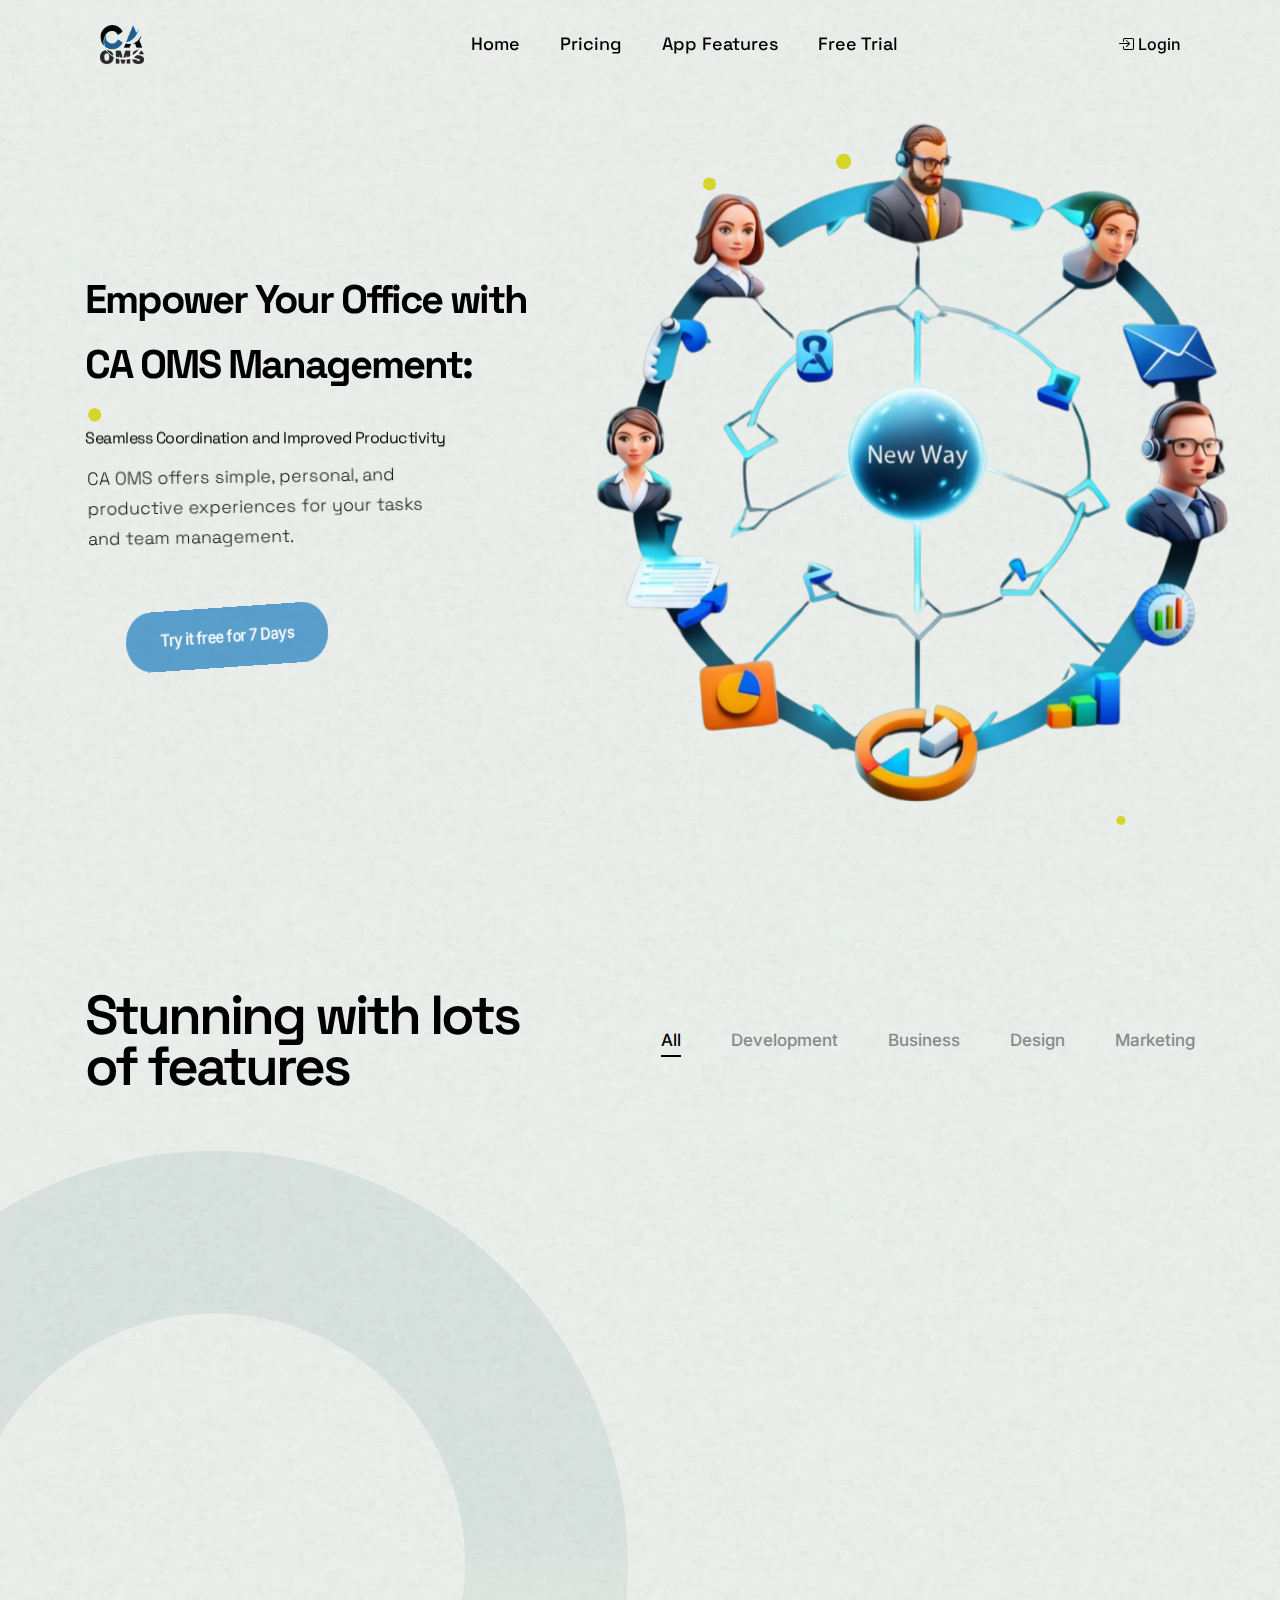
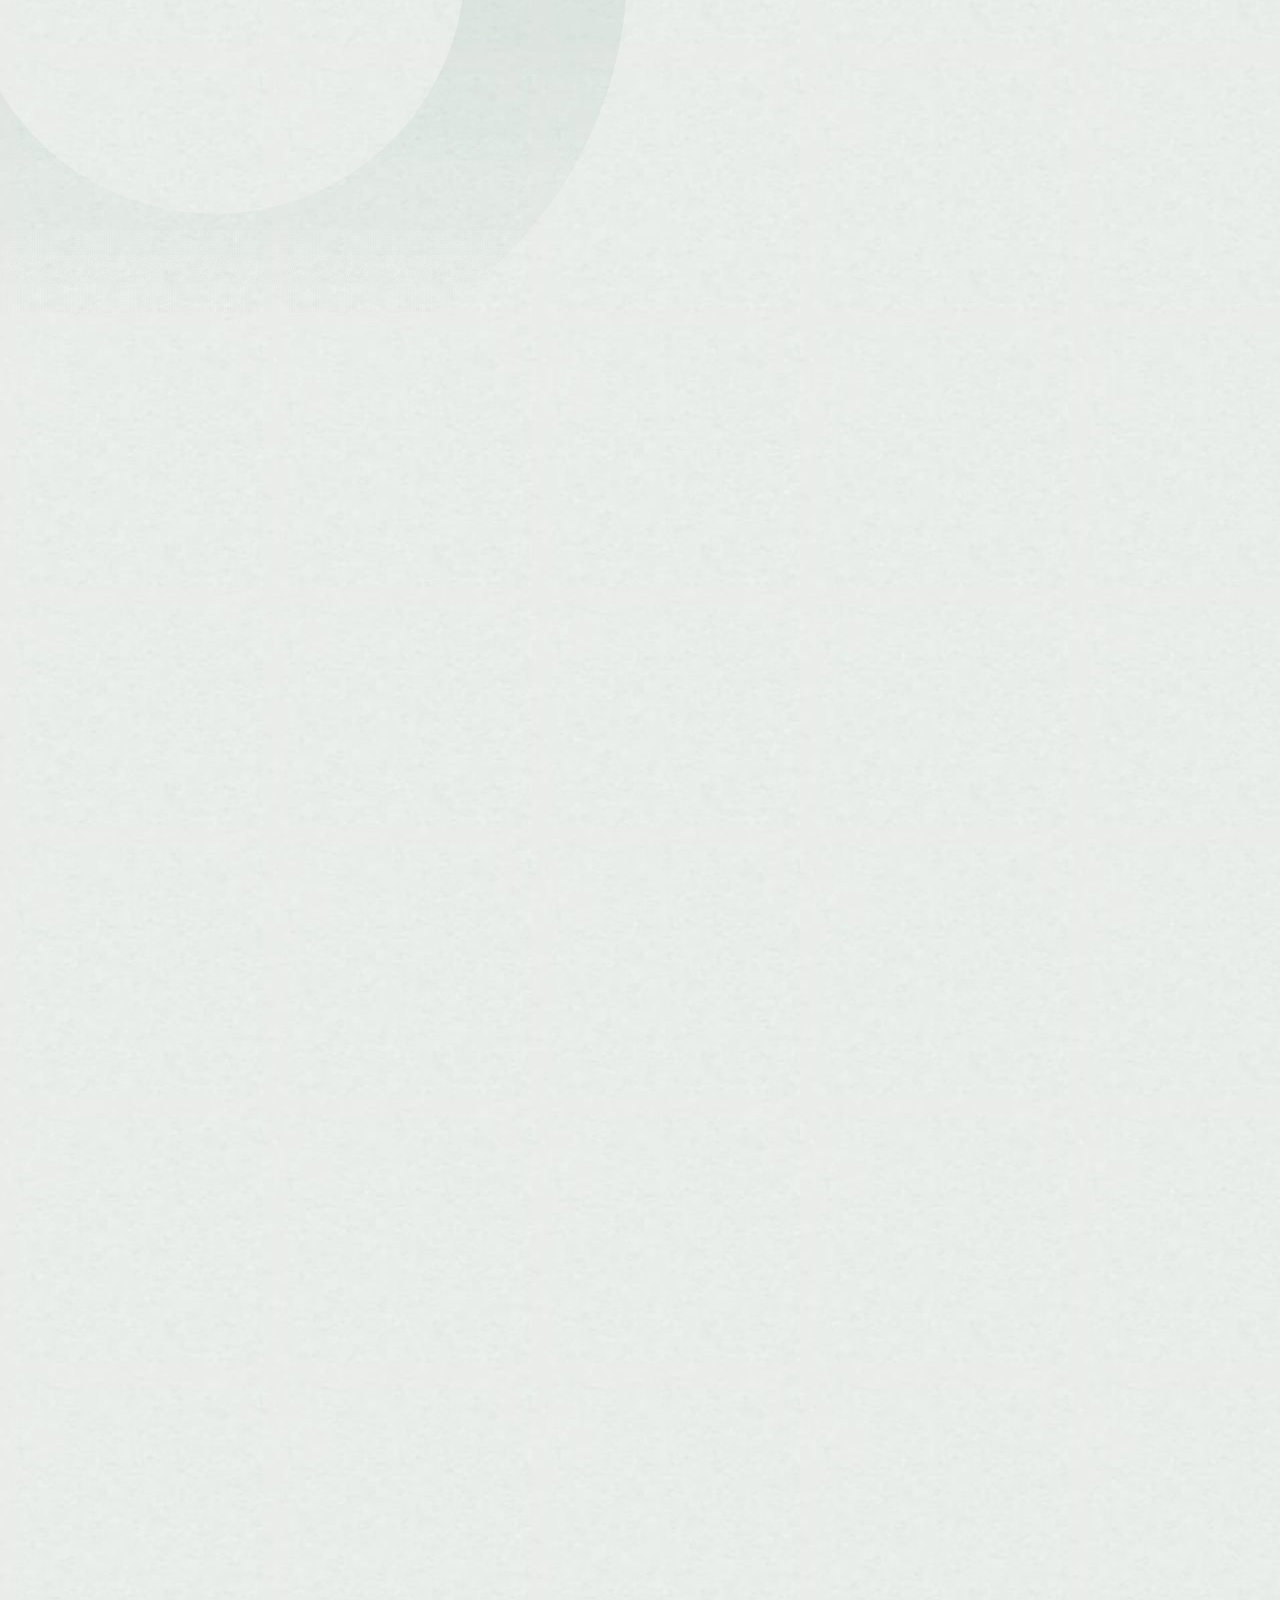
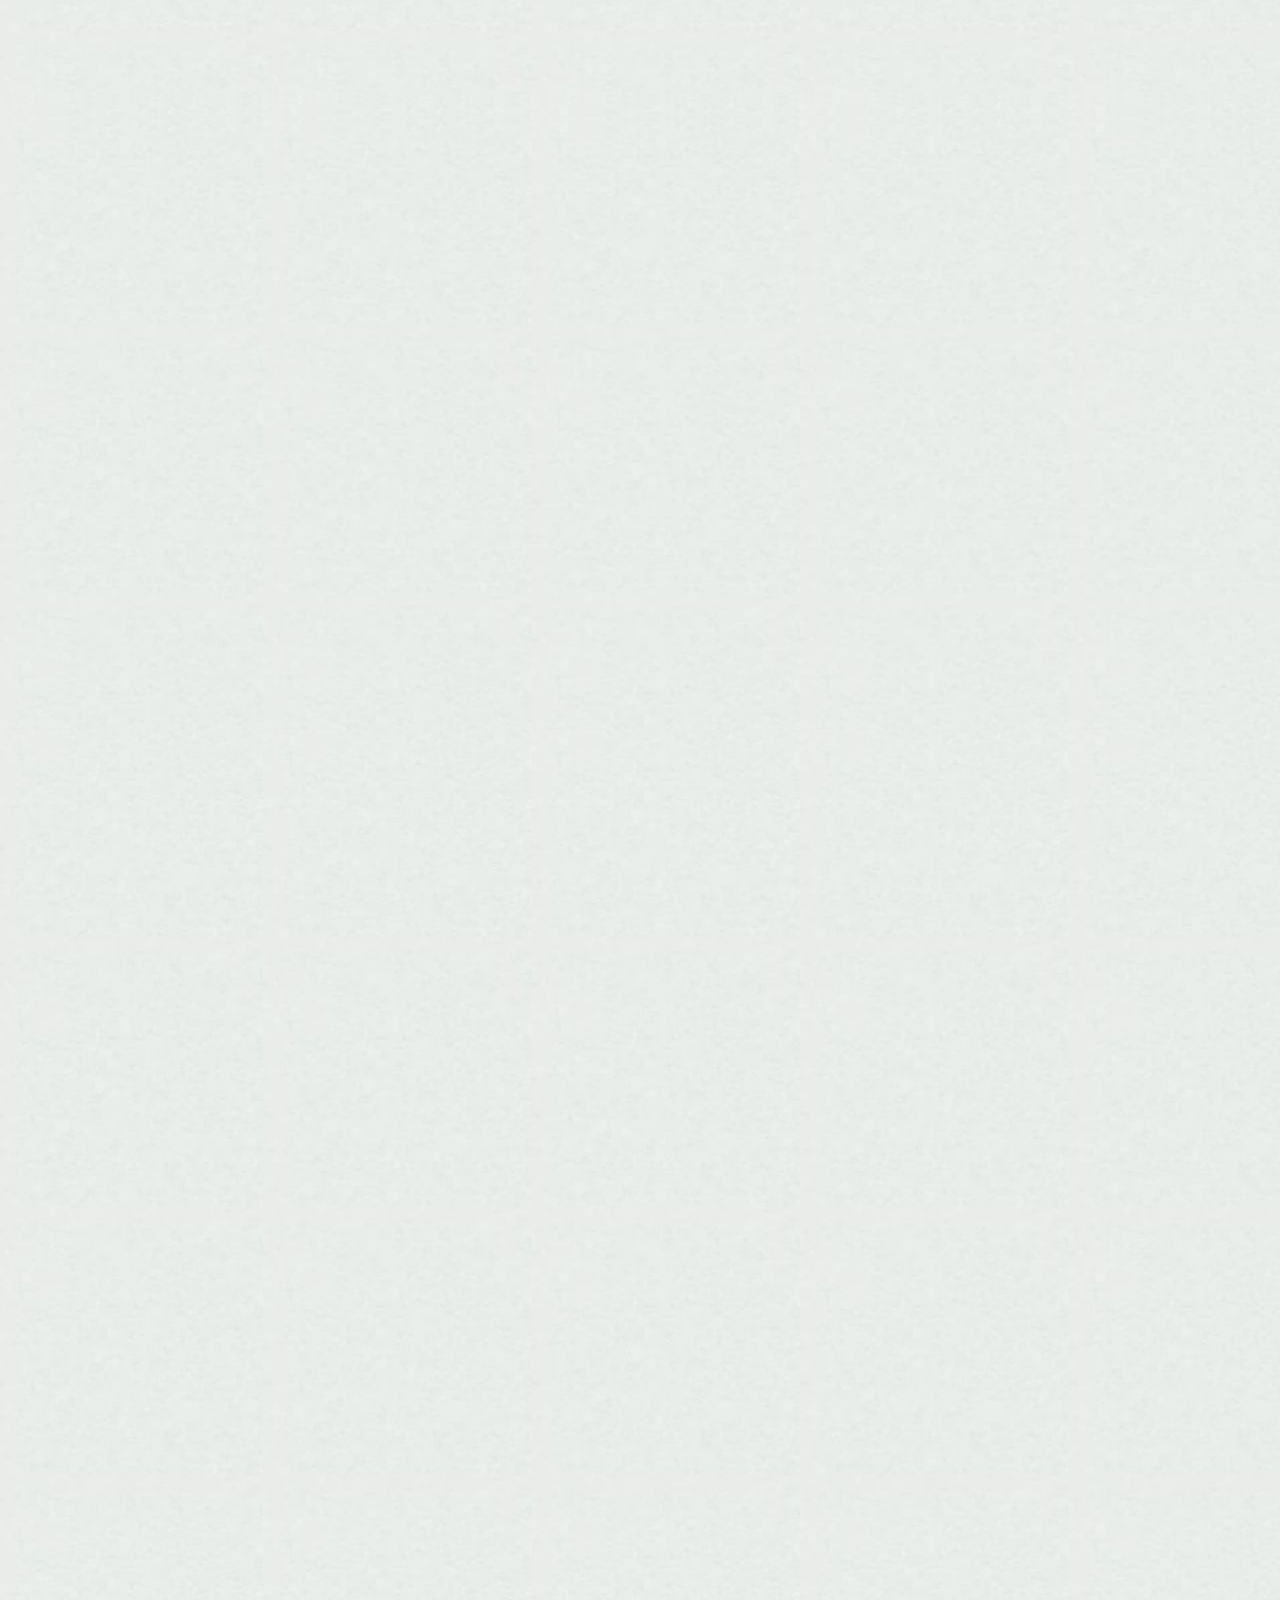
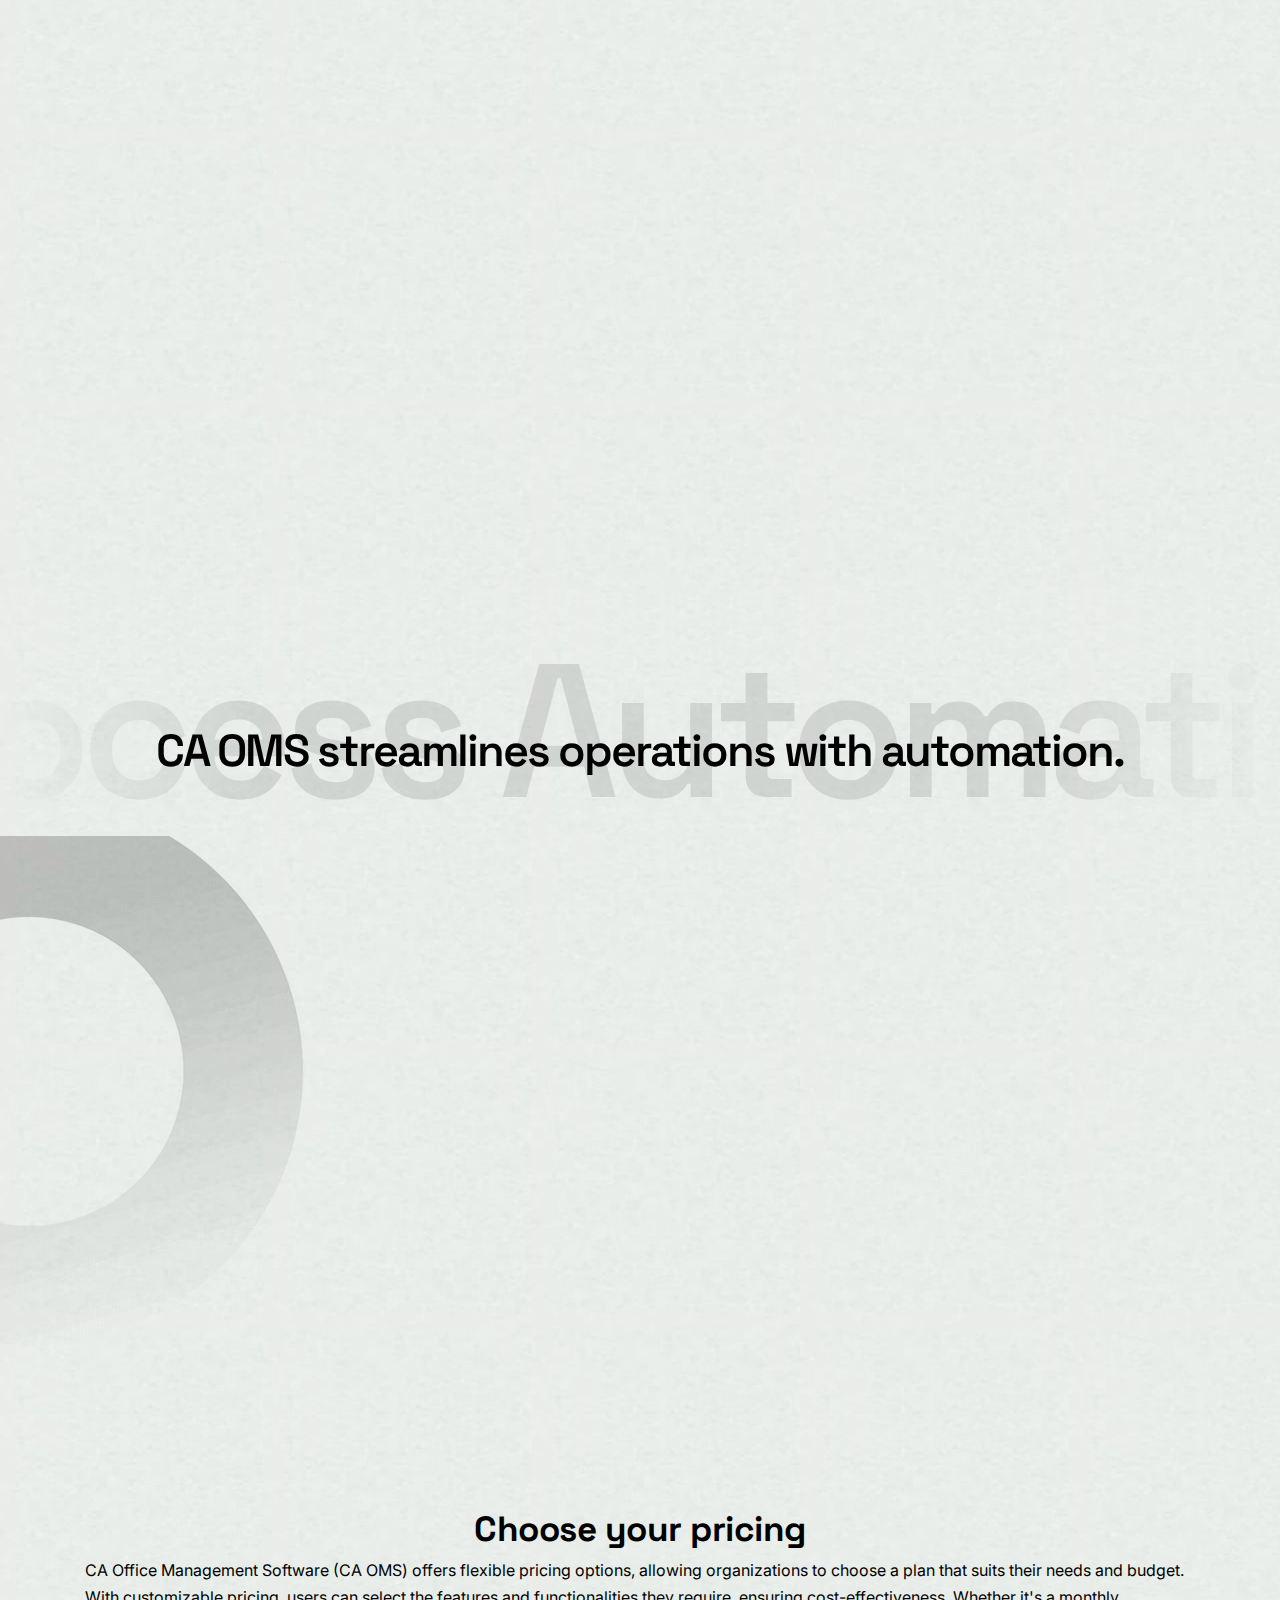
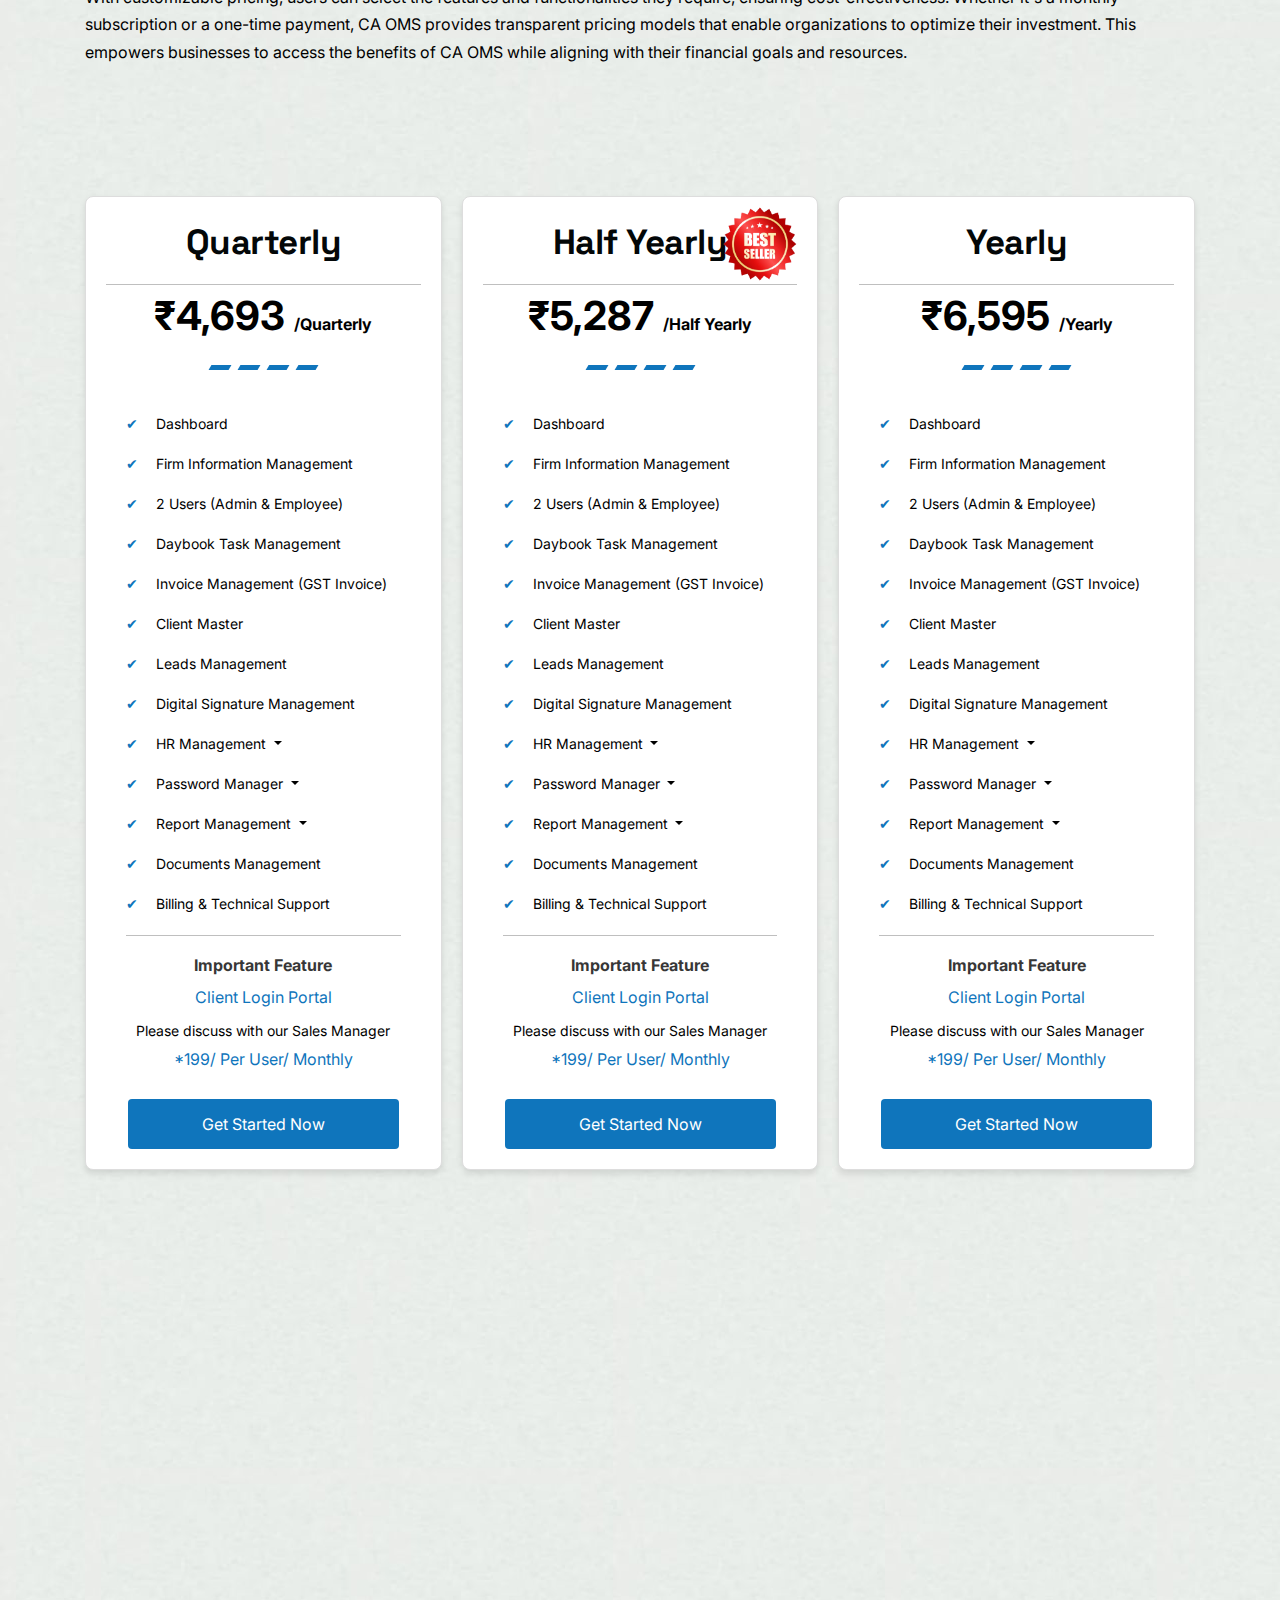
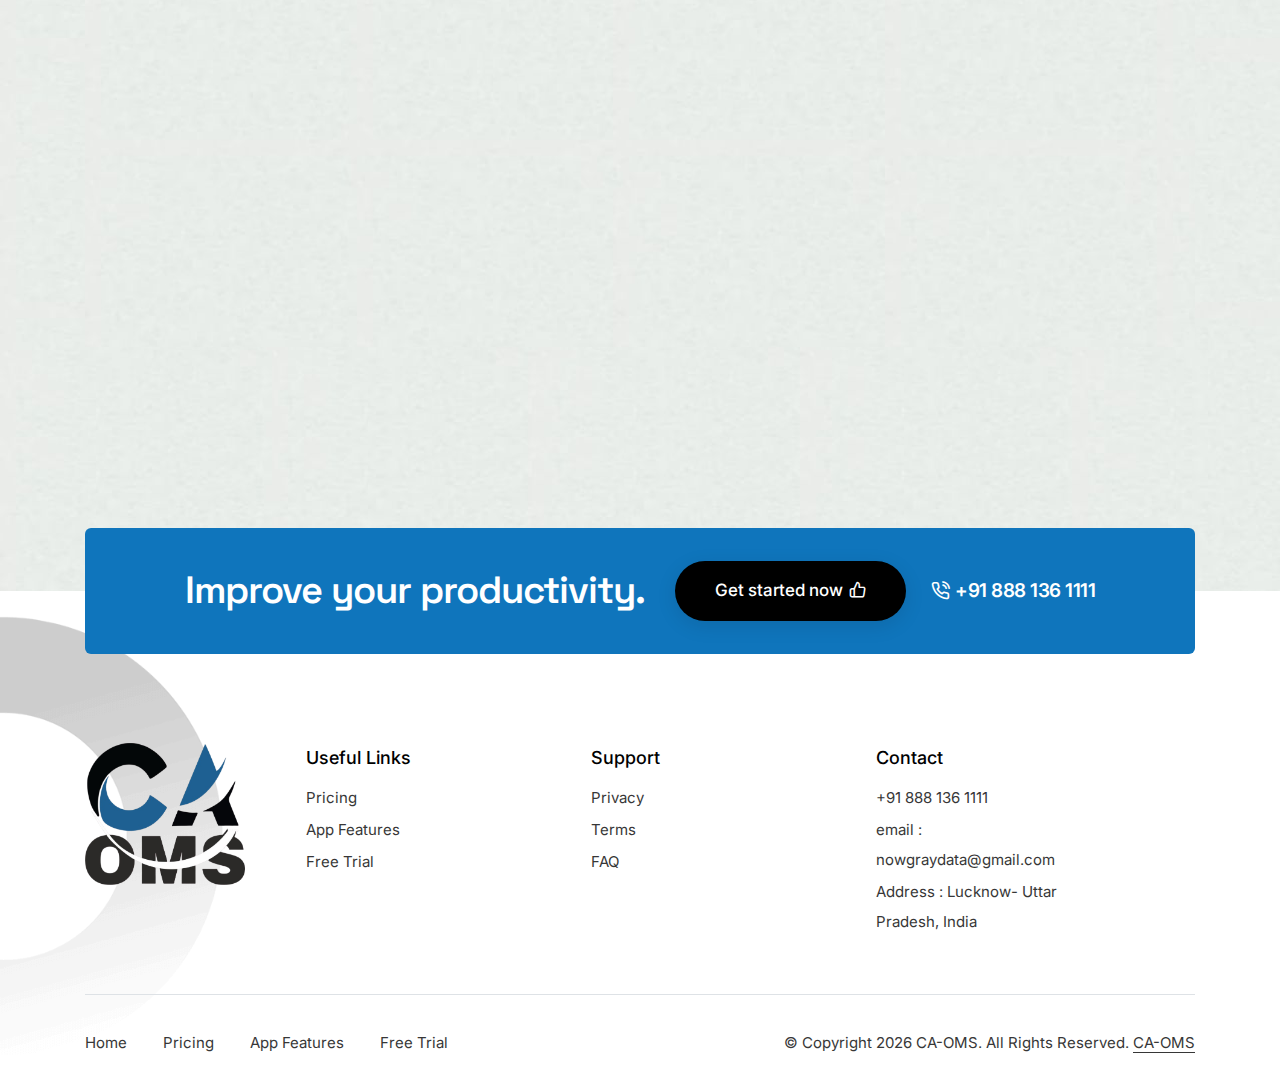
==== index.html @ 84652c4a "first commit" ====
<!DOCTYPE html>
<html class="no-js" lang="en">
  <head >
    <title>CA-oms landing page</title>
    <meta charset="utf-8" />
    <meta http-equiv="X-UA-Compatible" content="IE=edge" />
    <meta name="author" content="ThemeZaa" />
    <meta name="viewport" content="width=device-width,initial-scale=1.0" />
   
    <!-- favicon icon -->
    <link rel="shortcut icon" href="./favicons/CA-Logo.png" />
    <!-- google fonts preconnect -->
    <link rel="preconnect" href="https://fonts.googleapis.com" crossorigin />
    <link rel="preconnect" href="https://fonts.gstatic.com" crossorigin />
    <!-- style sheets and font icons -->
    <link rel="stylesheet" href="css/css-vendors.min.css" />
    <link rel="stylesheet" href="css/css-icon.min.css" />
    <link rel="stylesheet" href="css/css-style.min.css" />
    <link rel="stylesheet" href="css/css-responsive.min.css" />
    <link rel="stylesheet" href="css/elearning-elearning.css" />
    <style>
.body {
  font-family: var(--alt-font);
}


  /* Optional: Add a hover effect for images */

  .image-hoverable {
    transition: transform 0.3s ease-in-out;
  }
 #extraContent {
      display: none; /* Hide additional content by default */
    }
    #readMoreButton {
      color: blue;
      cursor: pointer;
      text-decoration: underline;
      border: none;
      background: none;
      font-size: 1rem;
    }
 
        .columns {
            display: flex;
            gap: 20px;
            justify-content: center;
            align-items: flex-start;
        }
        .pricing-card {
            width: 33%;
            background: #fff;
            border: 1px solid #ddd;
            border-radius: 8px;
            padding: 20px;
            box-shadow: 0 4px 6px rgba(0, 0, 0, 0.1);
            text-align: center;
        }
        .pricing-card h2 {
            color: #030708;
            margin-bottom: 10px;
        }
        .pricing-card .price {
            font-size: 2.5rem;
            font-weight: bold;
            color: #000000;
            margin: 0px 0;
        }
        .pricing-card .price span {
            font-size: 1rem;
            color: #000000;
        }
        .pricing-card .stripes {
            display: inline-block;
            margin: 10px 0;
        }
        .pricing-card .stripe {
            display: inline-block;
            width: 20px;
            height: 5px;
            background-color: #0f75bc;
            margin: 0 2px;
            transform: skewX(-30deg);
        }
        .pricing-card ul {
            list-style: none;
            padding: 0;
            text-align: left;
            margin: 20px 20px;
        }
        .pricing-card ul li {
            display: flex;
            align-items: center;
            margin-bottom: 10px;
                font-size: 14px;

        }
        .pricing-card ul li .check {
            color: #0f75bc;
            margin-right: 18px;
        }
       
        .pricing-card button {
            display: inline-block;
            padding: 10px 74px;
            background-color: #0f75bc;
            color: #fff;
            border: none;
            border-radius: 4px;
            font-size: 1rem;
            cursor: pointer;
        }
       .dropdown:hover .dropdown-menu {
  display: block; /* Shows the dropdown menu on hover */
}

.dropdown-menu {
  min-width: 200px; /* Optional: adjust width */
  background-color: #fff; /* Ensure the dropdown has a background */
  box-shadow: 0px 4px 6px rgba(0, 0, 0, 0.1); /* Add shadow for aesthetics */
  border-radius: 4px; /* Rounded corners */
  padding: 0.5rem 0;
  font-size: 14px;
}
/* .dropdown-menu a {
  cursor: none !important;
} */
    
</style>

  </head>
  <body style="background-image: url('./favicons/Blog\ -\ Nowgray.jpg')"
  
   
  >
    <!-- start header -->
     
    <header >
      <!-- start navigation -->
      <nav
        class="navbar navbar-expand-lg header-transparent bg-transparent header-reverse"
        data-header-hover="light"
      >
        <div class="container">
          <div class="col-auto col-lg-2 me-lg-0 me-auto">
            <a class="navbar-brand" href="index.html">
              <img
                src="./favicons/CA-Logo.png"
                data-at2x="images/demo-elearning-logo-white@2x.png"
                alt=""
                class="default-logo"
              />
              <img
                src="./favicons/CA-Logo.png"
                data-at2x="images/demo-elearning-logo-black@2x.png"
                alt=""
                class="alt-logo"
              />
              <img
                src="./favicons/CA-Logo.png"
                data-at2x="images/demo-elearning-logo-black@2x.png"
                alt=""
                class="mobile-logo"
              />
            </a>
          </div>
          <div class="col-auto menu-order position-static">
            <button
              class="navbar-toggler float-start"
              type="button"
              data-bs-toggle="collapse"
              data-bs-target="#navbarNav"
              aria-controls="navbarNav"
              aria-label="Toggle navigation"
            >
              <span class="navbar-toggler-line"></span>
              <span class="navbar-toggler-line"></span>
              <span class="navbar-toggler-line"></span>
              <span class="navbar-toggler-line"></span>
            </button>
            <div class="collapse navbar-collapse" id="navbarNav">
              <ul class="navbar-nav alt-font">
                <li class="nav-item">
                  <a href="#home" class="nav-link text-black">Home</a>
                </li>
                <li class="nav-item">
                  <a href="#pricingDetails" class="nav-link text-black">Pricing</a>
                </li>
                <li class="nav-item dropdown dropdown-with-icon">
                  <a href="#appfeature" class="nav-link text-black"
                    >App Features</a
                  >
                  
                  
                </li>
                <li class="nav-item">
                  <a href="freetrial.html" class="nav-link text-black"
                    >Free Trial</a
                  >
                </li>
                
              </ul>
            </div>
          </div> 
          <!-- https://admin.ca-oms.in/login -->
          
                   <div class="d-flex align-items-center g-2 ">
                    <button id="loginbutton" class=" btn">
                    <i class="bi bi-box-arrow-in-right" style="color: black;"></i>
                  
                    <a href="https://caomsnewuiadmin.nowgray.live/">Login</a></button>
                 
                
              
           </div>
        

      </nav>
      <!-- end navigation -->
    </header>
 
    <!-- end header -->
    <!-- start section -->
    <section
      class="p-0 overflow-hidden bg-Black full-screen ipad-top-space-margin md-h-auto position-relative md-pb-70px sm-pb-40px cover-background"
      style="background-image: url('./favicons/Blog\ -\ Nowgray.jpg')"
     >
      <div
        class="background-position-center-top h-100 w-100 position-absolute left-0px top-0"
        style="background-image: url('images/vertical-line-bg-small.svg')"
      ></div>
      <div
        id="particles-style-01"
        class="h-100 position-absolute left-0px top-0 w-100"
        data-particle="true"
        data-particle-options='{"particles": {"number": {"value": 6,"density": {"enable": true,"value_area": 2000}},"color": {"value": ["#d5d52b", "#d5d52b", "#d5d52b", "#d5d52b", "#d5d52b"]},"shape": {"type": "circle","stroke":{"width":0,"color":"#000000"}},"opacity": {"value": 1,"random": false,"anim": {"enable": false,"speed": 1,"sync": false}},"size": {"value": 8,"random": true,"anim": {"enable": false,"sync": true}},"line_linked":{"enable":false,"distance":0,"color":"#ffffff","opacity":1,"width":1},"move": {"enable": true,"speed":1,"direction": "right","random": false,"straight": false}},"interactivity": {"detect_on": "canvas","events": {"onhover": {"enable": false,"mode": "repulse"},"onclick": {"enable": false,"mode": "push"},"resize": true}},"retina_detect": false}'
      ></div>
      <div
        class="position-absolute left-minus-80px top-25"
        data-bottom-top="transform: translateY(-80px)"
        data-top-bottom="transform: translateY(80px)"
         data-anime='{ "opacity": [0, 1], "translate": [0, 0], "staggervalue": 100, "easing": "easeOutQuad" }'      >
        
      </div>
      <div id="home" class="container h-100">
        <div class="row align-items-center justify-content-center h-100">
          <div
            class="col-xl-5 col-lg-6 col-md-12 text-white text-center text-lg-start position-relative z-index-1 d-flex flex-column justify-content-center h-100 md-mt-50px md-mb-20px xs-mb-10px"
            data-anime='{ "el": "childs", "opacity": [0, 1], "rotateY": [90, 0], "rotateZ": [-10, 0], "translateY": [80, 0], "translateZ": [50, 0], "staggervalue": 200, "duration": 600, "delay": 100, "easing": "easeOutCirc" }'
          >
            <span
              class="alt-font fs-40 lh-65 sm-fs-60 fw-700 mb-25px ls-minus-2px text-black"
              >Empower Your Office with CA OMS Management:</span
            >
            <h6
                style=" color: #000000; line-height: 2rem; margin-bottom: 13px alt-font "

              >
                Seamless Coordination and Improved Productivity
              </h6>
            <div
              class="mb-30px w-80 md-w-60 sm-w-100 d-block mx-auto mx-lg-0 overflow-hidden"
            >
              <span class="alt-font   fs-18 fw-300 d-inline-block text-black">
                CA OMS offers simple, personal, and productive experiences for
                your tasks and team management.</span
              >
              
            </div>
            <div class="overflow-hidden">
              <a
                href="./freetrial.html"
                class="btn btn-extra-large btn-base-color btn-rounded btn-switch-text fw-600 d-inline-block me-25px sm-me-10px align-middle left-icon"
              >
                <span>
                  <!-- <span><i class="feather icon-feather-thumbs-up"></i></span> -->
                  <span
                    class="btn-text ls-minus-05px"
                    data-text="Try it free for 7 Days"
                    style="color: white;"
                    >Try it free for 7 Days</span
                  >
                </span>
              </a>

            </div>
            <div
              class="row row-cols-3 justify-content-center counter-style-04 w-100 md-w-auto position-absolute lg-position-relative bottom-80px lg-bottom-0px lg-mt-50px"
            >
              <!-- start counter item -->
              <div class="col-lg-4  text-center text-lg-start">
                <div class="bg-light p-4 rounded ">
                <h5
                  class="vertical-counter d-inline-flex alt-font text-black fw-600 mb-10px"
                  data-text="+"
                  data-to="260"
                ></h5>
                <div
                  class="alt-font    divider-style-03 divider-style-03-01 border-2 border-color-base-color mb-5px w-80 xs-w-90 md-mx-auto"
                ></div>
                <span class=" alt-font  fw-300 text-black ">Our happy Clients</span>
                </div>
              </div>
              <!-- end counter item -->
              <!-- start counter item -->
              <div class="col-lg-4  text-center text-lg-start">
                   <div class="bg-light p-4 rounded ">
                <h5
                  class="vertical-counter d-inline-flex alt-font text-black fw-600 mb-10px"
                  data-text="+"
                  data-to="5340"
                ></h5>
                <div
                  class="divider-style-03 divider-style-03-01 border-2 border-color-base-color mb-5px w-80 xs-w-90 md-mx-auto"
                ></div>
                <span class=" alt-font  fw-300 text-black ">Completed Projects</span>
              </div></div>
              <!-- end counter item -->
              <!-- start counter item -->
              <div class="col-lg-4  text-center text-lg-start">
                 <div class="bg-light p-4 rounded ">
                <h5
                  class="vertical-counter d-inline-flex alt-font text-black fw-600 mb-10px"
                  data-text="+"
                  data-to="50"
                ></h5>
                <div
                  class="divider-style-03 divider-style-03-01 border-2 border-color-base-color mb-5px w-80 xs-w-90 md-mx-auto"
                ></div>
                <span class="alt-font  fw-300 text-black ">App Features</span></div>
              </div>
              <!-- end counter item -->
            </div>
          </div>
          <div class="col-xl-7 col-lg-6 pt-30px lg-pt-0">
                        <div class="position-relative outside-box-right-10 md-outside-box-right-0 atropos" data-atropos>
                            <div class="atropos-scale">
                              <img src="./favicons/banner image.png" alt="">
                                <!-- <div class="atropos-rotate">
                                    <div class="atropos-inner text-center w-100">
                                        <div data-atropos-offset="-1" class="position-absolute left-0px right-0px">
                                            <img src="./images/front_page.png" alt="">
                                        </div>
                                        <img data-atropos-offset="1" class="position-relative z-index-9 animation-float" src="images/images-demo-elearning-hero-banner-02.png" alt="">
                                    </div> -->
                                </div>
                            </div>
                        </div>
                    </div>
        </div>
      </div>
    </section>
    <!-- end section -->

<section    class="bg-tranquil position-relative " id="appfeature"
        style="background-image: url('./favicons/Blog\ -\ Nowgray.jpg')">
            <div class="position-absolute left-minus-200px top-25" data-bottom-top="transform: translateY(-80px)" data-top-bottom="transform: translateY(80px)">
                <img src="images/images-demo-elearning-bg-04.png" alt="">
            </div>
            <div class="container">
                <div class="row align-items-center mb-4">
                    <div class="col-xl-5 lg-mb-30px text-center text-xl-start">
                        <h2 class="alt-font text-Black fw-600 ls-minus-3px mb-0">Stunning with lots of features</h2>
                    </div>
                    <div class="col-xl-7 tab-style-04 text-center text-xl-end">
                        <!-- filter navigation -->
                        <ul class="portfolio-filter fw-500 nav nav-tabs justify-content-center justify-content-xl-end border-0">
                            <li class="nav active"><a data-filter="*" href="#">All</a></li>
                            <li class="nav"><a data-filter=".development" href="#">Development</a></li>
                            <li class="nav"><a data-filter=".business" href="#">Business</a></li>
                            <li class="nav"><a data-filter=".design" href="#">Design</a></li>
                            <li class="nav"><a data-filter=".marketing" href="#">Marketing</a></li>
                        </ul>
                        <!-- end filter navigation --> 
                    </div>
                </div> 
                <div class="row" data-anime='{ "translateY": [50, 0], "opacity": [0,1], "duration": 1200, "delay": 0, "staggervalue": 150, "easing": "easeOutQuad" }'>
                    <div class="col-12 filter-content p-md-0">
                        <ul class="portfolio-wrapper grid-loading grid grid-3col xxl-grid-3col xl-grid-3col lg-grid-2col md-grid-2col sm-grid-1col xs-grid-1col gutter-extra-large">
                            <li class="grid-sizer">
                            <!-- start portfolio item -->
                            </li><li class="grid-item design transition-inner-all">
                                <div class="services-box-style-06 border-radius-6px hover-box overflow-hidden box-shadow-large">
                                    <div class="image">
                                        <a href="images/Single Daybook.jpg">
                                            <img src="./images/Singledaybook.jpg" alt="">
                                        </a>
                                    </div> 
                                    <div class="bg-white position-relative">
                                        <!-- <div class="bg-Black w-80px h-80px md-w-75px md-h-75px rounded-circle d-flex justify-content-center align-items-center fw-500 text-white fs-20 position-absolute right-30px top-minus-40px">$55</div> -->
                                        <div class="ps-35px pe-35px pt-30px pb-30px xl-ps-25px xl-pe-25px border-bottom border-color-transparent-dark-very-light">
                                            <span class="d-block mb-10px"><a href="./appfeature.html" class="text-Black text-uppercase fs-15 fw-600 services-text">CA-OMS</a><span class="fs-16">Daybook</span></span>
                                            <div class="d-flex align-items-center mb-5px">
                                                <a href="./appfeature.html" class="text-Black fw-600 fs-19 md-fs-18 lh-28 w-90">Task Management</a>
                                            </div>
                                             <p>CA OMS is a powerful task management software that streamlines assignments, tracking, and prioritization...<a  style="color: #0f75bc;" href="./appfeature.html">read more</a></p>
                                            <div class="d-flex align-items-center">
                                                <div class="d-inline-block me-auto">
                                                    <!-- <div class="review-star-icon float-start">
                                                        <i class="bi bi-star-fill"></i><i class="bi bi-star-fill"></i><i class="bi bi-star-fill"></i><i class="bi bi-star-fill"></i><i class="bi bi-star-fill"></i>
                                                    </div> -->
                                                    <!-- <div class="fs-15 float-start ms-5px position-relative top-2px">(20 Reviews)</div> -->
                                                </div>
                                            </div>
                                        </div> 
                                        <div class="d-flex justify-content-center align-items-center ps-35px pe-35px xl-ps-20px xl-pe-20px pt-15px pb-20px">
                                          <button type="button" class="btn background-color: #0f75bc;  btn-rounded px-2 align-items-center d-flex ">
                                                   <!-- <i class="bi bi-person"style="color: black; font-size: 25px;"></i> -->
                                              <a href="./freetrial.html" style="color: rgb(0, 0, 0); ">Get 7 Day Free Trial </a>
                                            </button>
                                           
                                        </div>
                                    </div>
                                </div>
                            </li>
                            <!-- end portfolio item -->
                            <!-- start portfolio item -->
                            <li class="grid-item business marketing transition-inner-all">
                                <div class="services-box-style-06 border-radius-6px hover-box overflow-hidden box-shadow-large">
                                    <div class="image">
                                        <a href="demo-elearning-courses-details.html">
                                            <img src="./images/allclientbanner.jpg" alt="">
                                        </a>
                                    </div> 
                                    <div class="bg-white position-relative">
                                        <!-- <div class="bg-Black w-80px h-80px md-w-75px md-h-75px rounded-circle d-flex justify-content-center align-items-center fw-500 text-white fs-20 position-absolute right-30px top-minus-40px">$65</div> -->
                                        <div class="ps-35px pe-35px pt-30px pb-30px xl-ps-25px xl-pe-25px border-bottom border-color-transparent-dark-very-light">
                                            <span class="d-block mb-10px"><a href="demo-elearning-courses.html" class="text-Black text-uppercase fs-15 fw-600 services-text">CA-OMS</a><span class="fs-16">Client</span></span>
                                            <div class="d-flex align-items-center mb-5px">
                                                <a href="demo-elearning-courses-details.html" class="text-Black fw-600 fs-19 md-fs-18 lh-28 w-90">Client Management</a>
                                            </div>
                                              <p>CA OMS streamlines client management with centralized information, streamlined processes, and enhanced...<a  style="color: #0f75bc;" href="./appfeature1.html" >read more</a></p>

                                            <div class="d-flex align-items-center">
                                                <div class="d-inline-block me-auto">
                                                    <!-- <div class="review-star-icon float-start">
                                                        <i class="bi bi-star-fill"></i><i class="bi bi-star-fill"></i><i class="bi bi-star-fill"></i><i class="bi bi-star-fill"></i><i class="bi bi-star-fill"></i>
                                                    </div>
                                                    <div class="fs-15 float-start ms-5px position-relative top-2px">(39 Reviews)</div> -->
                                                </div>
                                            </div>
                                        </div> 
                                        <div class="d-flex justify-content-center align-items-center ps-35px pe-35px xl-ps-25px xl-pe-25px pt-15px pb-20px">
                                          <button type="button" class="btn background-color: #0f75bc;  btn-rounded px-2 align-items-center d-flex ">
                <!-- <i class="bi bi-person"style="color: black; font-size: 25px;"></i> -->
         <a href="./freetrial.html" style="color: rgb(0, 0, 0); ">Get 7 Day Free Trial </a>
               </button>
                                            <!-- <div class="me-auto">
                                                <i class="feather icon-feather-clipboard text-Black d-inline-block me-5px"></i><span class="fs-16 text-Black fw-500">22 Lessons</span>
                                            </div>
                                            <div>
                                                <i class="feather icon-feather-users text-Black d-inline-block me-5px"></i><span class="fs-16 text-Black fw-500">30 Students</span>
                                            </div>   -->
                                        </div>
                                    </div>
                                </div>
                            </li>
                            <!-- end portfolio item -->
                            <!-- start portfolio item -->
                            <li class="grid-item development marketing transition-inner-all">
                                <div class="services-box-style-06 border-radius-6px hover-box overflow-hidden box-shadow-large">
                                    <div class="image">
                                        <a href="">
                                            <img src="./images/Balancereportbanner.jpg" alt="">
                                        </a>
                                    </div> 
                                    <div class="bg-white position-relative">
                                        <!-- <div class="bg-Black w-80px h-80px md-w-75px md-h-75px rounded-circle d-flex justify-content-center align-items-center fw-500 text-white fs-20 position-absolute right-30px top-minus-40px">$80</div> -->
                                        <div class="ps-35px pe-35px pt-30px pb-30px xl-ps-25px xl-pe-25px border-bottom border-color-transparent-dark-very-light">
                                            <span class="d-block mb-10px"><a href="demo-elearning-courses.html" class="text-Black text-uppercase fs-15 fw-600 services-text">CA-OMS</a><span class="fs-16">Report</span></span>
                                            <div class="d-flex align-items-center mb-5px">
                                                <a href="" class="text-Black fw-600 fs-19 md-fs-18 lh-28 w-90">Transaction Management</a>
                                            </div>
                                            <p>CA OMS streamlines billing and invoicing management in offices. It centralizes transaction data, automates...<a  style="color: #0f75bc;" href="./appfeature2.html">read more</a></p>
                                            <div class="d-flex align-items-center">
                                                <div class="d-inline-block me-auto">
                                                    <!-- <div class="review-star-icon float-start">
                                                        <i class="bi bi-star-fill"></i><i class="bi bi-star-fill"></i><i class="bi bi-star-fill"></i><i class="bi bi-star-fill"></i><i class="bi bi-star-fill"></i>
                                                    </div>
                                                    <div class="fs-15 float-start ms-5px position-relative top-2px">(55 Reviews)</div> -->
                                                </div>
                                            </div>
                                        </div> 
                                        <div class="d-flex justify-content-center align-items-center ps-35px pe-35px xl-ps-25px xl-pe-25px pt-15px pb-20px">
                                            <button type="button" class="btn background-color: #0f75bc;  btn-rounded px-2 align-items-center d-flex ">
                <!-- <i class="bi bi-person"style="color: black; font-size: 25px;"></i> -->
         <a href="./freetrial.html" style="color: rgb(0, 0, 0); ">Get 7 Day Free Trial </a>
               </button> 
                                        </div>
                                    </div>
                                </div>
                            </li>
                            <!-- end portfolio item -->
                            <!-- start portfolio item -->
                            <li class="grid-item business design transition-inner-all">
                                <div class="services-box-style-06 border-radius-6px hover-box overflow-hidden box-shadow-large">
                                    <div class="image">
                                        <a href="demo-elearning-courses-details.html">
                                            <img src="./images/employeemasterbanner.jpg" alt="">
                                        </a>
                                    </div> 
                                    <div class="bg-white position-relative">
                                        <!-- <div class="bg-Black w-80px h-80px md-w-75px md-h-75px rounded-circle d-flex justify-content-center align-items-center fw-500 text-white fs-20 position-absolute right-30px top-minus-40px">$60</div> -->
                                        <div class="ps-35px pe-35px pt-30px pb-30px xl-ps-25px xl-pe-25px border-bottom border-color-transparent-dark-very-light">
                                            <span class="d-block mb-10px"><a href="demo-elearning-courses.html" class="text-Black text-uppercase fs-15 fw-600 services-text">CA-OMS</a><span class="fs-16">Workflow</span></span>
                                            <div class="d-flex align-items-center mb-5px">
                                                <a href="demo-elearning-courses-details.html" class="text-Black fw-600 fs-19 md-fs-18 lh-28 w-90">Customization</a>
                                            </div>
                                            <p>Our CA office management software offers customizable features for efficient operations. From task...<a  style="color: #0f75bc;" href="./appfeature4.html" >read more</a></p>
                                            <div class="d-flex align-items-center">
                                                <div class="d-inline-block me-auto">
                                                    <!-- <div class="review-star-icon float-start">
                                                        <i class="bi bi-star-fill"></i><i class="bi bi-star-fill"></i><i class="bi bi-star-fill"></i><i class="bi bi-star-fill"></i><i class="bi bi-star-fill"></i>
                                                    </div>
                                                    <div class="fs-15 float-start ms-5px position-relative top-2px">(42 Reviews)</div> -->
                                                </div>
                                            </div>
                                        </div> 
                                        <div class="d-flex justify-content-center align-items-center ps-35px pe-35px xl-ps-25px xl-pe-25px pt-15px pb-20px">
                                            <button type="button" class="btn background-color: #0f75bc;  btn-rounded px-2 align-items-center d-flex ">
                <!-- <i class="bi bi-person"style="color: black; font-size: 25px;"></i> -->
         <a href="./freetrial.html" style="color: rgb(0, 0, 0); ">Get 7 Day Free Trial </a>
               </button>
                                        </div>
                                    </div>
                                </div>
                            </li>
                            <!-- end portfolio item -->
                            <!-- start portfolio item -->
                            <li class="grid-item development design transition-inner-all">
                                <div class="services-box-style-06 border-radius-6px hover-box overflow-hidden box-shadow-large">
                                    <div class="image">
                                        <a href="demo-elearning-courses-details.html">
                                            <img src="./images/workflowheadbanner.jpg" alt="">
                                        </a>
                                    </div> 
                                    <div class="bg-white position-relative">
                                        <!-- <div class="bg-Black w-80px h-80px md-w-75px md-h-75px rounded-circle d-flex justify-content-center align-items-center fw-500 text-white fs-20 position-absolute right-30px top-minus-40px">$70</div> -->
                                        <div class="ps-35px pe-35px pt-30px pb-30px xl-ps-25px xl-pe-25px border-bottom border-color-transparent-dark-very-light">
                                            <span class="d-block mb-10px"><a href="demo-elearning-courses.html" class="text-Black text-uppercase fs-15 fw-600 services-text">CA-OMS</a><span class="fs-16">Report</span></span>
                                            <div class="d-flex align-items-center mb-5px">
                                                <a href="demo-elearning-courses-details.html" class="text-Black fw-600 fs-19 md-fs-18 lh-28 w-90">Reporting</a>
                                            </div>
                                         <p>CA OMS empowers organizations with robust reporting capabilities. It generates, customizes, and automates...<a  style="color: #0f75bc;" href="./appfeature3.html" >read more</a></p>
                                            <div class="d-flex align-items-center">
                                                <div class="d-inline-block me-auto">
                                                    <!-- <div class="review-star-icon float-start">
                                                        <i class="bi bi-star-fill"></i><i class="bi bi-star-fill"></i><i class="bi bi-star-fill"></i><i class="bi bi-star-fill"></i><i class="bi bi-star-fill"></i>
                                                    </div>
                                                    <div class="fs-15 float-start ms-5px position-relative top-2px">(56 Reviews)</div> -->
                                                </div>
                                            </div>
                                        </div> 
                                        <div class="d-flex justify-content-center align-items-center ps-35px pe-35px xl-ps-25px xl-pe-25px pt-15px pb-20px">
                                            <button type="button" class="btn background-color: #0f75bc;  btn-rounded px-2 align-items-center d-flex ">
                <!-- <i class="bi bi-person"style="color: black; font-size: 25px;"></i> -->
         <a href="./freetrial.html" style="color: rgb(0, 0, 0); ">Get 7 Day Free Trial </a>
               </button> 
                                        </div>
                                    </div>
                                </div>
                            </li>
                            <!-- end portfolio item -->
                            <!-- start portfolio item -->
                            <li class="grid-item development business marketing transition-inner-all">
                                <div class="services-box-style-06 border-radius-6px hover-box overflow-hidden box-shadow-large">
                                    <div class="image">
                                        <a href="demo-elearning-courses-details.html">
                                            <img src="./images/salirypl5banner.jpg" alt="">
                                        </a>
                                    </div> 
                                    <div class="bg-white position-relative">
                                        <!-- <div class="bg-Black w-80px h-80px md-w-75px md-h-75px rounded-circle d-flex justify-content-center align-items-center fw-500 text-white fs-20 position-absolute right-30px top-minus-40px">$45</div> -->
                                        <div class="ps-35px pe-35px pt-30px pb-30px xl-ps-25px xl-pe-25px border-bottom border-color-transparent-dark-very-light">
                                            <span class="d-block mb-10px"><a href="demo-elearning-courses.html" class="text-Black text-uppercase fs-15 fw-600 services-text">CA-OMS</a><span class="fs-16">Management</span></span>
                                            <div class="d-flex align-items-center mb-5px">
                                                <a href="demo-elearning-courses-details.html" class="text-Black fw-600 fs-19 md-fs-18 lh-28 w-90">Employee Management</a>
                                                
                                            </div>
                                            <p>This software makes it easier to execute operations, track attendance, salaries, and leaves, and answer...<a  style="color: #0f75bc;" href="./appfeature5.html" >read more</a></p>
                                            
                                            <div class="d-flex align-items-center">
                                                <div class="d-inline-block me-auto">
                                                    <!-- <div class="review-star-icon float-start">
                                                        <i class="bi bi-star-fill"></i><i class="bi bi-star-fill"></i><i class="bi bi-star-fill"></i><i class="bi bi-star-fill"></i><i class="bi bi-star-fill"></i>
                                                    </div>
                                                    <div class="fs-15 float-start ms-5px position-relative top-2px">(76 Reviews)</div> -->
                                                </div>
                                            </div>
                                        </div> 
                                        <div class="d-flex justify-content-center align-items-center ps-35px pe-35px xl-ps-25px xl-pe-25px pt-15px pb-20px">
                                           <button type="button" class="btn background-color: #0f75bc;  btn-rounded px-2 align-items-center d-flex ">
                <!-- <i class="bi bi-person"style="color: black; font-size: 25px;"></i> -->
         <a href="./freetrial.html" style="color: rgb(0, 0, 0); ">Get 7 Day Free Trial </a>
               </button>
                                        </div>
                                    </div>
                                </div>
                            </li>
                            <!-- end portfolio item --> 
                        </ul>
                    </div>
                </div>
                <!-- <div class="row justify-content-center" data-anime='{ "opacity": [0, 1], "translate": [0, 0], "staggervalue": 100, "easing": "easeOutQuad" }'>
                    <div class="col-12 text-center mt-5"> 
                        <span class="fs-20 text-Black fw-500 ls-minus-05px">We help you find the perfect tutor. It's completely free. <a href="demo-elearning-courses.html" class="fw-600 text-Black">Explore all courses<i class="fa-solid fa-arrow-right ms-5px icon-very-small"></i></a></span>
                    </div>
                </div> -->
            </div>
        </section>

<!-- JavaScript to handle image click and modal -->

    <!-- start section -->
    <section class="overflow-hidden"style="background-image: url('./favicons/Blog\ -\ Nowgray.jpg')">
      <div class="container">
        <div class="row justify-content-center">
          <div
            class="col-xl-6 col-lg-6 text-center md-mb-50px sm-mb-30px"
            data-anime='{ "el": "childs", "opacity": [0, 1], "duration": 600, "delay": 0, "staggervalue": 300, "easing": "easeOutQuad" }'
          >
            <div
              class="position-relative  lg-pe-0 outside-box-left-10 md-outside-box-left-0 atropos"
              data-atropos
            >
              <div class="atropos-scale">
                <div class="atropos-rotate">
                  <div class="atropos-inner text-center w-100 overflow-visible">
                    <div
                      data-atropos-offset="-5"
                      class="position-absolute left-0px"
                    >
                      <img src="./images/image (11).png" alt="" />
                    </div>
                    
                  </div>
                </div>
              </div>
            </div>
          </div>

          
          <div
            class="col-xl-6 col-lg-6 col-md-11 position-relative"
            data-anime='{ "el": "childs", "translateX": [30, 0], "translateY": [30, 0], "opacity": [0,1], "duration": 600, "delay": 100, "staggervalue": 300, "easing": "easeOutQuad" }'
          >
            <div class="icon-with-text-style-08 mb-20px">
              <div class="feature-box feature-box-left-icon-middle">
                <div
                  class="feature-box-icon feature-box-icon-rounded w-55px h-55px rounded-circle bg-yellow me-15px"
                >
                  <i
                    class="bi bi-briefcase d-inline-block icon-extra-medium text-Black"
                  ></i>
                </div>
                <div class="feature-box-content last-paragraph-no-margin">
                  <span
                    class="d-inline-block alt-font fs-19 fw-500 ls-minus-05px text-Black"
                    >Premium learning experience</span
                  >
                </div>
              </div>
            </div>
            <h2
              class="alt-font text-Black fw-600 ls-minus-3px mb-40px sm-mb-25px mx-auto"
            >
              Streamlined Operations
            </h2>
            <p>                 CA OMS streamlines operations with automation, document centralization, and collaboration tools.</p></p>
            <div
              class="accordion accordion-style-06 text-start"
              id="accordion-style-07"
            >
              <!-- start accordion item -->
               <div class="accordion-item active-accordion">
                <div class="accordion-header">
                  <a
                    href="#"
                    data-bs-toggle="collapse"
                    data-bs-target="#accordion-style-00-00"
                    aria-expanded="true"
                    data-bs-parent="#accordion-style-00"
                  >
                    <div
                      class="accordion-title fs-18 position-relative pe-0 xs-lh-28px text-Black fw-600 mb-0"
                    >
                      Centralized Automation Hub
                     
                    </div>
                  </a>
                </div>
                <div
                  id="accordion-style-00-00"
                  class="accordion-collapse collapse show"
                  data-bs-parent="#accordion-style-00"
                >
                  <div class="accordion-body last-paragraph-no-margin">
                    <p>It enables task management, workflow automation, and real-time tracking for timely completion and proactive decision-making. Task Management: Assign and track tasks, ensuring timely completion and accountability. Workflow Automation: Streamline workflows by automating manual processes and approvals. Real-Time Tracking: CA OMS enables real-time task tracking, proactive decision-making, and efficient resource allocation. It streamlines operations, improves productivity, and enhances office management efficiency.</p>
                   
                      <i
                      class="line-icon-Address-Book icon-extra-double-large opacity-2"
                    ></i>
                  </div>
                </div>
              </div>
              <div class="accordion-item ">
                <div class="accordion-header">
                  <a
                    href="#"
                    data-bs-toggle="collapse"
                    data-bs-target="#accordion-style-07-01"
                    aria-expanded="false"
                    data-bs-parent="#accordion-style-07"
                  >
                    <div
                      class="accordion-title fs-18 position-relative pe-0 xs-lh-28px text-Black fw-600 mb-0"
                    >
                      Process Automation
                     
                    </div>
                  </a>
                </div>
                <div
                  id="accordion-style-07-01"
                  class="accordion-collapse collapse "
                  data-bs-parent="#accordion-style-07"
                >
                  <div class="accordion-body last-paragraph-no-margin">
                    <p>Automate repetitive tasks, saving time and reducing errors.</p>
                   
                      <i
                      class="line-icon-Address-Book icon-extra-double-large opacity-2"
                    ></i>
                  </div>
                </div>
              </div>
              <!-- end accordion item -->
              <!-- start accordion item -->
              <div class="accordion-item">
                <div class="accordion-header">
                  <a
                    href="#"
                    data-bs-toggle="collapse"
                    data-bs-target="#accordion-style-07-02"
                    aria-expanded="false"
                    data-bs-parent="#accordion-style-07"
                  >
                    <div
                      class="accordion-title fs-18 position-relative pe-0 text-Black fw-600 mb-0"
                    >
                      Centralized Document Storage
                    </div>
                  </a>
                </div>
                <div
                  id="accordion-style-07-02"
                  class="accordion-collapse collapse"
                  data-bs-parent="#accordion-style-07"
                >
                  <div class="accordion-body last-paragraph-no-margin">
                    <p>
                    Store and access files in a centralized location for easy retrieval and collaboration.
                    </p>
                    <i
                      class="line-icon-Sand-watch icon-extra-double-large opacity-2"
                    ></i>
                  </div>
                </div>
              </div>
              <!-- end accordion item -->
              <!-- start accordion item -->
              <div class="accordion-item">
                <div class="accordion-header">
                  <a
                    href="#"
                    data-bs-toggle="collapse"
                    data-bs-target="#accordion-style-07-03"
                    aria-expanded="false"
                    data-bs-parent="#accordion-style-07"
                  >
                    <div
                      class="accordion-title fs-18 position-relative pe-0 text-Black fw-600 mb-0"
                    >
                     Task Management
                    </div>
                  </a>
                </div>
                <div
                  id="accordion-style-07-03"
                  class="accordion-collapse collapse"
                  data-bs-parent="#accordion-style-07"
                >
                  <div class="accordion-body last-paragraph-no-margin">
                    <p>
                       Assign and track tasks, ensuring timely completion and accountability.
                    </p>
                    <i
                      class="line-icon-Gear-2 icon-extra-double-large opacity-2"
                    ></i>
                  </div>
                </div>
              </div>
             <div class="accordion-item">
                <div class="accordion-header">
                  <a
                    href="#"
                    data-bs-toggle="collapse"
                    data-bs-target="#accordion-style-07-04"
                    aria-expanded="false"
                    data-bs-parent="#accordion-style-07"
                  >
                    <div
                      class="accordion-title fs-18 position-relative pe-0 text-Black fw-600 mb-0"
                    > Workflow Automation     
                                 </div>
                  </a>
                </div>
                <div
                  id="accordion-style-07-04"
                  class="accordion-collapse collapse"
                  data-bs-parent="#accordion-style-07"
                >
                  <div class="accordion-body last-paragraph-no-margin">
                    <p>
                       Streamline workflows by automating manual processes and approvals.
                    </p>
                    <i
                      class="line-icon-Gear-2 icon-extra-double-large opacity-2"
                    ></i>
                  </div>
                </div>
              </div> 
            </div>
          </div>
        </div>
      </div>
      <div class="container-fluid">
        <div class="row position-relative mt-40px xs-mt-20px">
          <div
            class="col swiper swiper-width-auto feather-shadow text-center"
            data-slider-options='{ "slidesPerView": "auto", "spaceBetween":80, "centeredSlides": true, "speed": 30000, "loop": true, "pagination": { "el": ".slider-four-slide-pagination-2", "clickable": false }, "allowTouchMove": false, "autoplay": { "delay":1, "disableOnInteraction": false }, "navigation": { "nextEl": ".slider-four-slide-next-2", "prevEl": ".slider-four-slide-prev-2" }, "keyboard": { "enabled": true, "onlyInViewport": true }, "effect": "slide" }'
          >
          
              </div>
             
            </div>
           </div>
           
        </div>
      </div>
    </section>
     
    

    <section class="overflow-hidden bg-white"style="background-image: url('./favicons/Blog\ -\ Nowgray.jpg')">
      <div class="container">
        <div class="row justify-content-center">
          
          <div
            class="col-xl-6 col-lg-4 col-md-11 position-relative"
            data-anime='{ "el": "childs", "translateX": [30, 0], "translateY": [30, 0], "opacity": [0,1], "duration": 600, "delay": 100, "staggervalue": 300, "easing": "easeOutQuad" }'
          >
            <div class="icon-with-text-style-08 mb-20px">
              <div class="feature-box feature-box-left-icon-middle">
                <div
                  class="feature-box-icon feature-box-icon-rounded w-55px h-55px rounded-circle bg-yellow me-15px"
                >
                  <i
                    class="bi bi-briefcase d-inline-block icon-extra-medium text-Black"
                  ></i>
                </div>
                <div class="feature-box-content last-paragraph-no-margin">
                  <span
                    class="d-inline-block alt-font fs-19 fw-500 ls-minus-05px text-Black"
                    >Premium learning experience</span
                  >
                </div>
              </div>
            </div>
            <h2
              class="alt-font text-Black fw-600 ls-minus-3px mb-40px sm-mb-25px mx-auto"
            >
             Accounting equation is based on Dual concept of Book-keeping.
            </h2>
            <p>CA OMS ensures accurate financial management by balancing assets, liabilities, and equity. It provides a comprehensive view of an organization's financial position, enabling effective tracking, analysis, and informed decision-making.
       </p></p>
            <div
              class="accordion accordion-style-06 text-start"
              id="accordion-style-07"
            >
            </div>
          </div>
          <div
            class="col-xl-6 col-lg-8 text-center md-mb-50px sm-mb-30px"
            data-anime='{ "el": "childs", "opacity": [0, 1], "duration": 600, "delay": 0, "staggervalue": 300, "easing": "easeOutQuad" }'
          >
            <div
              class="position-relative  lg-pe-0  outside-box-right-10"
              data-atropos
            ><dd>

              
            </dd>
              <div class="atropos-scale">
                <div class="atropos-rotate">
                  <div class="atropos-inner text-center w-100 overflow-visible">
                    <div
                      data-atropos-offset="-5"
                      class="position-absolute left-0px"
                    >
                      <img src="./images/allclient.jpg" alt="" />
                    </div>
                   
                  </div>
                </div>
              </div>
            </div>
          </div>
        </div>
      </div>
    </section>
    <section class="overflow-hidden" style="background-image: url('./favicons/Blog\ -\ Nowgray.jpg')">
      <div class="container">
        <div class="row justify-content-center ">
          <div
            class="col-xl-6 col-lg-6 text-center md-mb-50px sm-mb-30px"
            data-anime='{ "el": "childs", "opacity": [0, 1], "duration": 600, "delay": 0, "staggervalue": 300, "easing": "easeOutQuad" }'
          >
            <div
              class="position-relative  lg-pe-0 outside-box-left-10 md-outside-box-left-0 atropos"
              data-atropos
            >
              <div class="atropos-scale">
                <div class="atropos-rotate">
                  <div class="atropos-inner text-center w-100 overflow-visible">
                    <div
                      data-atropos-offset="-5"
                      class="position-absolute left-0px"
                    >
                      <img src="./images/employmaster1.jpg" alt="" />
                    </div>
                    <img
                      data-atropos-offset="5"
                      class="position-relative z-index-9"
                      
                      alt=""
                    />
                  </div>
                </div>
              </div>
            </div>
          </div>
          <div
            class="col-xl-6 col-lg-6 col-md-11 position-relative"
            data-anime='{ "el": "childs", "translateX": [30, 0], "translateY": [30, 0], "opacity": [0,1], "duration": 600, "delay": 100, "staggervalue": 300, "easing": "easeOutQuad" }'
          >
            <div class="icon-with-text-style-08 mb-20px">
              <div class="feature-box feature-box-left-icon-middle">
                <div
                  class="feature-box-icon feature-box-icon-rounded w-55px h-55px rounded-circle bg-yellow me-15px"
                >
                  <i
                    class="bi bi-briefcase d-inline-block icon-extra-medium text-Black"
                  ></i>
                </div>
                <div class="feature-box-content last-paragraph-no-margin">
                  <span
                    class="d-inline-block alt-font fs-19 fw-500 ls-minus-05px text-Black"
                    >Premium learning experience</span
                  >
                </div>
              </div>
            </div>
            <h2
              class="alt-font text-Black fw-600 ls-minus-3px mb-40px sm-mb-25px mx-auto"
            >
             Efficient Collaboration
            </h2>
            <p>CA OMS promotes seamless collaboration in office environments with shared calendars, task management, and real-time communication. It drives productivity, fosters innovation, and enhances office management outcomes.</p></p>
            <div
              class="accordion accordion-style-06 text-start"
              id="accordion-style-07"
            >
              <!-- start accordion item -->
              <div class="accordion-item active-accordion">
                <div class="accordion-header">
                  <a
                    href="#"
                    data-bs-toggle="collapse"
                    data-bs-target="#accordion-style-07-01"
                    aria-expanded="true"
                    data-bs-parent="#accordion-style-07"
                  >
                    <div
                      class="accordion-title fs-18 position-relative pe-0 xs-lh-28px text-Black fw-600 mb-0"
                    >
                     Shared Calendars
                     
                    </div>
                  </a>
                </div>
                <div
                  id="accordion-style-07-01"
                  class="accordion-collapse collapse show"
                  data-bs-parent="#accordion-style-07"
                >
                  <div class="accordion-body last-paragraph-no-margin">
                    <p> Team members can coordinate schedules, plan meetings, and track important dates in a centralized calendar.</p>
                   
                      <i
                      class="line-icon-Address-Book icon-extra-double-large opacity-2"
                    ></i>
                  </div>
                </div>
              </div>
              <!-- end accordion item -->
              <!-- start accordion item -->
              <div class="accordion-item">
                <div class="accordion-header">
                  <a
                    href="#"
                    data-bs-toggle="collapse"
                    data-bs-target="#accordion-style-07-02"
                    aria-expanded="false"
                    data-bs-parent="#accordion-style-07"
                  >
                    <div
                      class="accordion-title fs-18 position-relative pe-0 text-Black fw-600 mb-0"
                    >
                     Task Management
                    </div>
                  </a>
                </div>
                <div
                  id="accordion-style-07-02"
                  class="accordion-collapse collapse"
                  data-bs-parent="#accordion-style-07"
                >
                  <div class="accordion-body last-paragraph-no-margin">
                    <p>
                   CA OMS allows for seamless task assignment, tracking, and collaboration, ensuring everyone stays on top of their responsibilities.
                    </p>
                    <i
                      class="line-icon-Sand-watch icon-extra-double-large opacity-2"
                    ></i>
                  </div>
                </div>
              </div>
              <!-- end accordion item -->
              <!-- start accordion item -->
              <div class="accordion-item">
                <div class="accordion-header">
                  <a
                    href="#"
                    data-bs-toggle="collapse"
                    data-bs-target="#accordion-style-07-03"
                    aria-expanded="false"
                    data-bs-parent="#accordion-style-07"
                  >
                    <div
                      class="accordion-title fs-18 position-relative pe-0 text-Black fw-600 mb-0"
                    >
                     Document Sharing
                    </div>
                  </a>
                </div>
                <div
                  id="accordion-style-07-03"
                  class="accordion-collapse collapse"
                  data-bs-parent="#accordion-style-07"
                >
                  <div class="accordion-body last-paragraph-no-margin">
                    <p>
     The software provides a secure platform for sharing and collaborating on files, fostering efficient teamwork and streamlined document management. With these collaboration features, CA OMS promotes efficient communication, coordination, and productivity within office environments.                    </p>
                    <i
                      class="line-icon-Gear-2 icon-extra-double-large opacity-2"
                    ></i>
                  </div>
                </div>
              </div>
             
            </div>
            
        
            
          </div>
        </div>
      </div>
      <div class="container-fluid">
        <div class="row position-relative mt-40px xs-mt-20px">
          <div
            class="col swiper swiper-width-auto feather-shadow text-center"
            data-slider-options='{ "slidesPerView": "auto", "spaceBetween":80, "centeredSlides": true, "speed": 30000, "loop": true, "pagination": { "el": ".slider-four-slide-pagination-2", "clickable": false }, "allowTouchMove": false, "autoplay": { "delay":1, "disableOnInteraction": false }, "navigation": { "nextEl": ".slider-four-slide-next-2", "prevEl": ".slider-four-slide-prev-2" }, "keyboard": { "enabled": true, "onlyInViewport": true }, "effect": "slide" }'
          >
            <div class="swiper-wrapper marquee-slide">
              
              <div class="swiper-slide">
               
            </div>
          </div>
          <div
            class="col-12 position-absolute top-0 h-100 d-flex justify-content-center align-items-center left-0px z-index-1 text-center"
          >
           
          </div>
        </div>
      </div>
    </section>
    <section class="overflow-hidden bg-white"style="background-image: url('./favicons/Blog\ -\ Nowgray.jpg')">
      <div class="container">
        <div class="row justify-content-center">
          
          <div
            class="col-xl-6 col-lg-4 col-md-11 position-relative"
            data-anime='{ "el": "childs", "translateX": [30, 0], "translateY": [30, 0], "opacity": [0,1], "duration": 600, "delay": 100, "staggervalue": 300, "easing": "easeOutQuad" }'
          >
            <div class="icon-with-text-style-08 mb-20px">
              <div class="feature-box feature-box-left-icon-middle">
                <div
                  class="feature-box-icon feature-box-icon-rounded w-55px h-55px rounded-circle bg-yellow me-15px"
                >
                  <i
                    class="bi bi-briefcase d-inline-block icon-extra-medium text-Black"
                  ></i>
                </div>
                <div class="feature-box-content last-paragraph-no-margin">
                  <span
                    class="d-inline-block alt-font fs-19 fw-500 ls-minus-05px text-Black"
                    >Premium learning experience</span
                  >
                </div>
              </div>
            </div>
            <h2
              class="alt-font text-Black fw-600 ls-minus-3px mb-40px sm-mb-25px mx-auto"
            >
              Increased Productivity 
            </h2>
            <p>CA Office Management Software (CA OMS) significantly boosts productivity within office environments. With features like task management, workflow automation, and real-time tracking, CA OMS streamlines operations and eliminates time-consuming manual processes. By centralizing data, facilitating collaboration, and providing efficient tools, CA OMS enables teams to work more efficiently and effectively. This leads to increased productivity, improved task completion rates, and overall enhanced performance within the office environment.

       </p></p>
            <div
              class="accordion accordion-style-06 text-start"
              id="accordion-style-07"
            >
            </div>
          </div>
          <div
            class="col-xl-6 col-lg-8 text-center md-mb-50px sm-mb-30px"
            data-anime='{ "el": "childs", "opacity": [0, 1], "duration": 600, "delay": 0, "staggervalue": 300, "easing": "easeOutQuad" }'
          >
            <div
              class="position-relative  lg-pe-0  outside-box-right-10"
              data-atropos
            ><dd>

              
            </dd>
              <div class="atropos-scale">
                <div class="atropos-rotate">
                  <div class="atropos-inner text-center w-100 overflow-visible">
                    <div
                      data-atropos-offset="-5"
                    
                    >
                      <img src="./images/allclient.jpg" alt="" />
                    </div>
                   
                  </div>
                </div>
              </div>
            </div>
          </div>
        </div>
      </div>
     
    </section>
     <div class="container-fluid"  class="overflow-hidden bg-white"style="background-image: url('./favicons/Blog\ -\ Nowgray.jpg')">
        <div class="row position-relative mt-40px xs-mt-20px">
          <div
            class="col swiper swiper-width-auto feather-shadow text-center"
            data-slider-options='{ "slidesPerView": "auto", "spaceBetween":80, "centeredSlides": true, "speed": 30000, "loop": true, "pagination": { "el": ".slider-four-slide-pagination-2", "clickable": false }, "allowTouchMove": false, "autoplay": { "delay":1, "disableOnInteraction": false }, "navigation": { "nextEl": ".slider-four-slide-next-2", "prevEl": ".slider-four-slide-prev-2" }, "keyboard": { "enabled": true, "onlyInViewport": true }, "effect": "slide" }'
          >
            <div class="swiper-wrapper marquee-slide">
              <!-- start slider item -->
              <div class="swiper-slide">
                <div
                  class="fs-190 ls-minus-10px pt-10px pb-10px alt-font fw-600 opacity-1"
                >
                  Process Automation
                </div>
              </div>
              <!-- end slider item -->
              <!-- start slider item -->
              <div class="swiper-slide">
                <div
                  class="fs-190 ls-minus-10px pt-10px pb-10px alt-font fw-600 opacity-1"
                >
                  Centralized Document Storage
                </div>
              </div>
              <!-- end slider item -->
              <!-- start slider item -->
              <div class="swiper-slide">
                <div
                  class="fs-190 ls-minus-10px pt-10px pb-10px alt-font fw-600 opacity-1"
                >
                 Task Management
                </div>
              </div>
              <!-- end slider item -->
            </div>
          </div>
          <div
            class="col-12 position-absolute top-0 h-100 d-flex justify-content-center align-items-center left-0px z-index-1 text-center"
          >
            <h4
              class="alt-font text-black fs-45 fw-600 ls-minus-2px xs-ls-minus-1px mb-0 mt-40px xs-mt-15px"
            >
            CA OMS streamlines operations with automation.
            </h4>
          </div>
        </div>
      </div>
    <!-- end section -->
    <!-- start section -->
    <section class="position-relative  overflow-hidden"style="background-image: url('./favicons/Blog\ -\ Nowgray.jpg')">
      

      <div
        class="position-absolute left-minus-100px top-40px"
        data-bottom-top="transform: translateY(-80px)"
        data-top-bottom="transform: translateY(80px)"
      >
        <img src="images/images-demo-elearning-bg-05.png" alt="" />
      </div>
      <div
        class="background-position-center-top h-100 w-100 position-absolute left-0px top-0"
        style="background-image: url('images/vertical-line-bg-small.svg')"
      ></div>
      <div
        class="background-position-center-top h-8px w-100 position-absolute left-0px bottom-0"
        style="background-image: url('images/demo-elearning-border.jpg')"
      ></div>
      <div class="container">
        <div
          class="row justify-content-center align-items-center"
          data-anime='{ "el": "childs", "opacity": [0, 1], "duration": 600, "delay": 0, "staggervalue": 300, "easing": "easeOutQuad" }'
        >
          <div class="col-lg-6 position-relative md-mb-50px sm-mb-25px">
            <div class="icon-with-text-style-08 mb-20px">
              
               
            </div>
            <h2 class="alt-font text-white fw-600 ls-minus-3px w-85 lg-w-100">
              
            </h2>
            <p class="w-80 lg-w-100 text-white opacity-4">
              
            </p>
            <div class="d-flex align-items-center">
              <div
                class="col-auto text-center border-end border-color-transparent-white-very-light border-1 me-25px pe-25px"
              >
                <h2 class="alt-font lh-44 fw-600 text-white mb-0"></h2>
              </div>
              <div class="col">
                <span class="d-block w-55 lh-26 text-white xl-w-60 lg-w-100"
                  ></span
                >
              </div>
            </div>
          </div>
          <div class="col-lg-12 position-relative testimonials-style-12">
            <div
              class="swiper magic-cursor"
              data-slider-options='{ "slidesPerView": 2, "spaceBetween": 50, "loop": true, "autoplay": { "delay": 4000, "disableOnInteraction": false },  "keyboard": { "enabled": true, "onlyInViewport": true }, "breakpoints": { "1200": { "slidesPerView": 2 },  "768": { "slidesPerView": 2 }, "768": { "slidesPerView": 1 }, "320": { "slidesPerView": 1 }, "effect": "slide" }, "navigation": { "nextEl": ".swiper-button-next-nav", "prevEl": ".swiper-button-previous-nav", "effect": "fade" } }'
            >
              <div class="swiper-wrapper pt-20px pb-20px">
                <!-- start slider item -->
                <div class="swiper-slide">
                  <div class="row g-0 border-radius-6px overflow-hidden">
                    <!-- <div class="col-sm-5 services-box-img xs-h-350px">
                      <div
                        class="h-100 cover-background"
                        style="
                          background-image: url(/images/images-team-11.jpg);
                        "
                      ></div>
                    </div> -->
                    
                    <div
                      class="col-sm-12 testimonials-box bg-white p-9 sm-p-7 box-shadow-extra-large"
                    >
                     
                     <!-- <i class="bi bi-check" style="color: #0fd8d0; font-size: 25px !important;color: #0f75bc !important;"></i> -->
                      <div class="testimonials-box-content">
                        <p class="mb-20px">
                          
                                It is the software that we have purchased and comes with a lot
                                of features. It's very easy to use and we have been able to
                                set it up in no time at all. I can work with my clients via
                                this software, which has made life easier for me.
                            
                        </p>
                        <div class="fs-18 lh-20 fw-600 text-black">  CA Santosh Mishra                        </div>
                        <!-- <span class="fs-16 lh-20">Business owner</span> -->
                      </div>
                       <div
                        class="d-inline-block  text-white border-radius-50px  fs-15 lh-34 sm-lh-30 ls-minus-1px mb-25px align-middle"
                      >
                         <i class="bi bi-star-fill text-warning"></i>
                        &nbsp; <i class="bi bi-star-fill text-warning"></i>
                         &nbsp;<i class="bi bi-star-fill text-warning"></i>
                         &nbsp;<i class="bi bi-star-fill text-warning"></i>
                         &nbsp;<i class="bi bi-star-fill text-warning"></i>
                      </div>
                    </div>
                  </div>
                </div>
                <!-- end slider item -->
                <!-- start slider item -->
                <div class="swiper-slide">
                  <div class="row g-0 border-radius-6px overflow-hidden">
                    <!-- <div class="col-sm-5 services-box-img xs-h-350px">
                      <div
                        class="h-100 cover-background"
                        style="
                          background-image: url(/images/images-team-10.jpg);
                        "
                      ></div>
                    </div> -->
                    <div
                      class="col-sm-12 testimonials-box bg-white p-9 sm-p-7 box-shadow-extra-large"
                    >
                     
                      <div class="testimonials-box-content">
                        <p class="mb-20px">
                          
                                I just want to say that my experience with Nowgray has been
                                really good. This software that is so user friendly and very
                                much easier than any other software. It increases our
                                productivity, operations & time-management.
                            
                        </p>
                        <div class="fs-18 lh-20 fw-600 text-black">
                            CA Neetu
                        </div>
                        <!-- <span class="fs-16 lh-20">CA Neetu</span> -->
                         
                      </div>
                      <div
                        class="d-inline-block  text-white border-radius-50px  fs-15 lh-34 sm-lh-30 ls-minus-1px mb-25px align-middle"
                      >
                        <i class="bi bi-star-fill text-warning"></i>
                        &nbsp; <i class="bi bi-star-fill text-warning"></i>
                         &nbsp;<i class="bi bi-star-fill text-warning"></i>
                         &nbsp;<i class="bi bi-star-fill text-warning"></i>
                         &nbsp;<i class="bi bi-star-fill text-warning"></i>
                      </div>
                    </div>
                  </div>
                </div>
                <div class="swiper-slide">
                  <div class="row g-0 border-radius-6px overflow-hidden">
                    
                    <div
                      class="col-sm-12 testimonials-box bg-white p-9 sm-p-7 box-shadow-extra-large"
                    >
                     
                      <div class="testimonials-box-content">
                        <p class="mb-20px">
                          
                               
                                We highly recommend the use of CA OMS as it has solved, a lot
                                of our concerns. CA OMS is one of the factors, responsible for
                                a long list of satisfied customers as there has been complete
                                transparency on how & when, their work will be completed. All
                                in all, a complete Office Management solution.
                            
                            
                        </p>
                        <div class="fs-18 lh-20 fw-600 text-black">  CA Praveen                        </div>
                        <!-- <span class="fs-16 lh-20">CA Neetu</span> -->
                         
                      </div>
                      <div
                        class="d-inline-block text-white border-radius-50px  fs-15 lh-34 sm-lh-30 ls-minus-1px mb-25px align-middle"
                      >
                         <i class="bi bi-star-fill text-warning"></i>
                        &nbsp; <i class="bi bi-star-fill text-warning"></i>
                         &nbsp;<i class="bi bi-star-fill text-warning"></i>
                         &nbsp;<i class="bi bi-star-fill text-warning"></i>
                         &nbsp;<i class="bi bi-star-fill text-warning"></i>
                      </div>
                    </div>
                  </div>
                </div>
                <div class="swiper-slide">
                  <div class="row g-0 border-radius-6px overflow-hidden">
                    <!-- <div class="col-sm-5 services-box-img xs-h-350px">
                      <div
                        class="h-100 cover-background"
                        style="
                          background-image: url(/images/images-team-10.jpg);
                        "
                      ></div>
                    </div> -->
                    <div
                      class="col-sm-12 testimonials-box bg-white p-9 sm-p-7 box-shadow-extra-large"
                    >
                     
                      <div class="testimonials-box-content">
                        <p class="mb-20px">
                          
                               
                               
                                This is a really well made product. I have been using it for a
                                month and found it to be very easy to use, the software is
                                exactly what I was looking for, which is a good package that
                                also included many useful tools as well. The best features of
                                this product are Day book and Client master.
                            
                            
                        </p>
                        <div class="fs-18 lh-20 fw-600 text-black">  CA Prem Chandra Saini  </div>
                        <!-- <span class="fs-16 lh-20">CA Neetu</span> -->
                         
                      </div>
                      <div
                        class="d-inline-block  text-white border-radius-50px  fs-15 lh-34 sm-lh-30 ls-minus-1px mb-25px align-middle"
                      >
                        <i class="bi bi-star-fill text-warning"></i>
                        &nbsp; <i class="bi bi-star-fill text-warning"></i>
                         &nbsp;<i class="bi bi-star-fill text-warning"></i>
                         &nbsp;<i class="bi bi-star-fill text-warning"></i>
                         &nbsp;<i class="bi bi-star-fill text-warning"></i>
                      </div>
                    </div>
                  </div>
                </div>
                
                <!-- end slider item -->
                <!-- start slider item -->
                <div class="swiper-slide">
                  <div class="row g-0 border-radius-6px overflow-hidden">
                    <!-- <div class="col-sm-5 services-box-img xs-h-350px">
                      <div
                        class="h-100 cover-background"
                        style="
                          background-image: url(/images/images-team-09.jpg);
                        "
                      ></div>
                    </div> -->
                    <div
                      class="col-sm-12testimonials-box bg-white p-9 sm-p-7 box-shadow-extra-large"
                    >
                      
                      <div class="testimonials-box-content">
                        <p class="mb-20px">
                          
                                I really love using CA-OMS. It's a great solution for us. We
                                have different kinds of users at our office, ranging from
                                highly technical women engineers to basic business owners .
                                Nowgray provides an all-in-one solution that meets the needs
                                of everyone in our office.
                            
                        </p>
                        <div class="fs-18 lh-20 fw-600 text-black">  CA Asif                        </div>
                        <!-- <span class="fs-16 lh-20">Network security</span> -->
                       
                      </div>
                       <div
                        class="d-inline-block text-white border-radius-50px  fs-15 lh-34 sm-lh-30 ls-minus-1px mb-25px align-middle"
                      >
                        <i class="bi bi-star-fill text-warning"></i>
                       &nbsp; <i class="bi bi-star-fill text-warning"></i>
                        &nbsp;<i class="bi bi-star-fill text-warning"></i>
                        &nbsp;<i class="bi bi-star-fill text-warning"></i>
                        &nbsp;<i class="bi bi-star-fill text-warning"></i>
                      </div>
                    </div>
                  </div>
                </div>
                <div class="swiper-slide">
                  <div class="row g-0 border-radius-6px overflow-hidden">
                    <!-- <div class="col-sm-5 services-box-img xs-h-350px">
                      <div
                        class="h-100 cover-background"
                        style="
                          background-image: url(/images/images-team-09.jpg);
                        "
                      ></div>
                    </div> -->
                    <div
                      class="col-sm-12testimonials-box bg-white p-9 sm-p-7 box-shadow-extra-large"
                    >
                      
                      <div class="testimonials-box-content">
                        <p class="mb-20px">
                          
                               
                                The work management software is very special for our firm. Its
                                work management software has become easy for us to manage the
                                work of our employees. We can also manage Invoices, Salaries,
                                Expenses however complicated easily.
                            
                            
                        </p>
                        <div class="fs-18 lh-20 fw-600 text-black"> CA Anand</div>
                        <!-- <span class="fs-16 lh-20">Network security</span> -->
                       
                      </div>
                       <div
                        class="d-inline-block  text-white border-radius-50px  fs-15 lh-34 sm-lh-30 ls-minus-1px mb-25px align-middle  "
                      >
                        <i class="bi bi-star-fill text-warning"></i>
                        &nbsp;<i class="bi bi-star-fill text-warning"></i>
                        &nbsp;<i class="bi bi-star-fill text-warning"></i>
                        &nbsp;<i class="bi bi-star-fill text-warning"></i>
                        &nbsp;<i class="bi bi-star-fill text-warning"></i>
                      </div>
                    </div>
                  </div>
                </div>
                <!-- end slider item -->
              </div>
            </div>
            <!-- start slider navigation -->
            <div
              class="swiper-button-next-nav border-radius-100px swiper-button-next bg-white box-shadow-small"
            >
              <i
                class="feather icon-feather-chevron-right icon-extra-medium"
              ></i>
            </div>
            <div
              class="swiper-button-previous-nav border-radius-100px swiper-button-prev bg-white box-shadow-small"
            >
              <i
                class="feather icon-feather-chevron-left icon-extra-medium"
              ></i>
              
            </div>
            <!-- end slider pagination -->
          
       
      </div>
    </section>
 
    <section id="pricingDetails" class="pricing" style="background-image: url('./favicons/Blog\ -\ Nowgray.jpg')">
     
      <div  class="container  container221">
        <div style="margin-bottom: 40px;" >
      <h2 >Choose your pricing</h2>
      <p style="color: black; margin-top: 2px;"> CA Office Management Software (CA OMS) offers flexible pricing options, allowing organizations to choose a plan that suits their needs and budget. With customizable pricing, users can select the features and functionalities they require, ensuring cost-effectiveness. Whether it's a monthly subscription or a one-time payment, CA OMS provides transparent pricing models that enable organizations to optimize their investment. This empowers businesses to access the benefits of CA OMS while aligning with their financial goals and resources.</p>
     </div>
        <section class="columns">
        <div class="pricing-card">
            <h2>Quarterly</h2><hr>
            <div class="price">₹4,693 <span>/Quarterly</span></div>
            
            <div class="stripes">
                <div class="stripe"></div>
                <div class="stripe"></div>
                <div class="stripe"></div>
                <div class="stripe"></div>
            </div>
            <ul>
            <li><span class="check">✔</span>Dashboard</li>
<li><span class="check">✔</span>Firm Information Management</li>
<li><span class="check">✔</span>2 Users (Admin & Employee)</li>
<li><span class="check">✔</span>Daybook Task Management</li>
<li><span class="check">✔</span>Invoice Management (GST Invoice)</li>
<li><span class="check">✔</span>Client Master</li>
<li><span class="check">✔</span>Leads Management</li>
<li><span class="check">✔</span>Digital Signature Management</li>
<li style="display: flex; justify-content: space-between; align-items: center;">
  <div class="dropdown">
  <span class=" dropdown-toggle"  id="dropdownMenuButton" data-toggle="dropdown" aria-haspopup="true" aria-expanded="false">
   <span class="check">✔</span>HR Management
  </span>
  <div class="dropdown-menu" aria-labelledby="dropdownMenuButton">
    <span class="dropdown-item" href="#">Attendance Management</span>
    <span class="dropdown-item" href="#">Employee Management</span>
    <span class="dropdown-item" href="#">Salary Management</span>
     <span class="dropdown-item" href="#">Expense Management</span>
      <span class="dropdown-item" href="#">Office Notes</span>
  </div>
</div>
</li>

  <li style="display: flex; justify-content: space-between; align-items: center;">
  <div class="dropdown">
  <span class=" dropdown-toggle"  id="dropdownMenuButton" data-toggle="dropdown" aria-haspopup="true" aria-expanded="false">
   <span class="check">✔</span>Password Manager
  </span>
  <div class="dropdown-menu" aria-labelledby="dropdownMenuButton">
    <span class="dropdown-item" href="#">Customised Task Categories</span>
    <span class="dropdown-item" href="#">Action Log</span>
    <span class="dropdown-item" href="#">System Error Log</span>
  </div>
</div>
</li>
 <li style="display: flex; justify-content: space-between; align-items: center;">
  <div class="dropdown">
  <span class=" dropdown-toggle"  id="dropdownMenuButton" data-toggle="dropdown" aria-haspopup="true" aria-expanded="false">
   <span class="check">✔</span>Report Management
  </span>
  <div class="dropdown-menu" aria-labelledby="dropdownMenuButton">
    <span class="dropdown-item" href="#">Group Balance Report</span>
    <span class="dropdown-item" href="#">Balance Report</span>
    <span class="dropdown-item" href="#">Salary PL Report</span>
  </div>
</div>
</li>

<li><span class="check">✔</span>Documents Management</li>
<li><span class="check">✔</span>Billing & Technical Support</li>
<hr>
<div style=" display: flex; flex-direction: column; gap: 0px; align-items: center; font-size: 14px;">
  <p  style="font-weight: bold;">Important Feature</p>
  <p style="color: #0f75bc;">Client Login Portal</p>
  <a href="tel:8881361111">Please discuss with our Sales Manager</a>
  <p style="color: #0f75bc;"  >*199/ Per User/ Monthly</p>
</div>
            </ul>
            <a href="./freetrial.html">
            <button>Get Started Now</button></a>
        </div>
       <div class="pricing-card" style="position: relative;">
        <img src="./images/bestseller.png" alt="Half Yearly" style="position: absolute; width: 75px;top: 10px;right: 20px; ">
            <h2>Half Yearly</h2><hr>
            <div class="price">₹5,287 <span>/Half Yearly</span></div>
            
            <div class="stripes">
                <div class="stripe"></div>
                <div class="stripe"></div>
                <div class="stripe"></div>
                <div class="stripe"></div>
            </div>
            <ul>
            <li><span class="check">✔</span>Dashboard</li>
<li><span class="check">✔</span>Firm Information Management</li>
<li><span class="check">✔</span>2 Users (Admin & Employee)</li>
<li><span class="check">✔</span>Daybook Task Management</li>
<li><span class="check">✔</span>Invoice Management (GST Invoice)</li>
<li><span class="check">✔</span>Client Master</li>
<li><span class="check">✔</span>Leads Management</li>
<li><span class="check">✔</span>Digital Signature Management</li>
<li style="display: flex; justify-content: space-between; align-items: center;">
  <div class="dropdown">
  <span class=" dropdown-toggle"  id="dropdownMenuButton" data-toggle="dropdown" aria-haspopup="true" aria-expanded="false">
   <span class="check">✔</span>HR Management
  </span>
  <div class="dropdown-menu" aria-labelledby="dropdownMenuButton">
    <span class="dropdown-item" href="#">Attendance Management</span>
    <span class="dropdown-item" href="#">Employee Management</span>
    <span class="dropdown-item" href="#">Salary Management</span>
     <span class="dropdown-item" href="#">Expense Management</span>
      <span class="dropdown-item" href="#">Office Notes</span>
  </div>
</div>
</li>
  <li style="display: flex; justify-content: space-between; align-items: center;">
  <div class="dropdown">
  <span class=" dropdown-toggle"  id="dropdownMenuButton" data-toggle="dropdown" aria-haspopup="true" aria-expanded="false">
   <span class="check">✔</span>Password Manager
  </span>
  <div class="dropdown-menu" aria-labelledby="dropdownMenuButton">
    <span class="dropdown-item" href="#">Customised Task Categories</span>
    <span class="dropdown-item" href="#">Action Log</span>
    <span class="dropdown-item" href="#">System Error Log</span>
  </div>
</div>
</li>
 <li style="display: flex; justify-content: space-between; align-items: center;">
  <div class="dropdown">
  <span class=" dropdown-toggle"  id="dropdownMenuButton" data-toggle="dropdown" aria-haspopup="true" aria-expanded="false">
   <span class="check">✔</span>Report Management
  </span>
  <div class="dropdown-menu" aria-labelledby="dropdownMenuButton">
    <span class="dropdown-item" href="#">Group Balance Report</span>
    <span class="dropdown-item" href="#">Balance Report</span>
    <span class="dropdown-item" href="#">Salary PL Report</span>
  </div>
</div>
</li>

<li><span class="check">✔</span>Documents Management</li>
<li><span class="check">✔</span>Billing & Technical Support</li>
<hr><div style=" display: flex; flex-direction: column; gap: 0px; align-items: center; font-size: 14px;">
  <p  style="font-weight: bold;"  >Important Feature</p>
  <p style="color: #0f75bc;">Client Login Portal</p>
  <a href="tel:8881361111">Please discuss with our Sales Manager</a>
  <p style="color: #0f75bc;"  >*199/ Per User/ Monthly</p>
</div>


            </ul>
          
            
            <a href="./freetrial.html">
            <button>Get Started Now</button></a>
        </div>
       <div class="pricing-card">
            <h2>Yearly</h2><hr>
            <div class="price">₹6,595 <span>/Yearly</span></div>
            
            <div class="stripes">
                <div class="stripe"></div>
                <div class="stripe"></div>
                <div class="stripe"></div>
                <div class="stripe"></div>
            </div>
            <ul>
            <li><span class="check">✔</span>Dashboard</li>
<li><span class="check">✔</span>Firm Information Management</li>
<li><span class="check">✔</span>2 Users (Admin & Employee)</li>
<li><span class="check">✔</span>Daybook Task Management</li>
<li><span class="check">✔</span>Invoice Management (GST Invoice)</li>
<li><span class="check">✔</span>Client Master</li>
<li><span class="check">✔</span>Leads Management</li>
<li><span class="check">✔</span>Digital Signature Management</li>
<li style="display: flex; justify-content: space-between; align-items: center;">
  <div class="dropdown">
  <span class=" dropdown-toggle"  id="dropdownMenuButton" data-toggle="dropdown" aria-haspopup="true" aria-expanded="false">
   <span class="check">✔</span>HR Management
  </span>
  <div class="dropdown-menu" aria-labelledby="dropdownMenuButton">
    <span class="dropdown-item" href="#">Attendance Management</span>
    <span class="dropdown-item" href="#">Employee Management</span>
    <span class="dropdown-item" href="#">Salary Management</span>
     <span class="dropdown-item" href="#">Expense Management</span>
      <span class="dropdown-item" href="#">Office Notes</span>
  </div>
</div>
</li>
  <li style="display: flex; justify-content: space-between; align-items: center;">
  <div class="dropdown">
  <span class=" dropdown-toggle"  id="dropdownMenuButton" data-toggle="dropdown" aria-haspopup="true" aria-expanded="false">
   <span class="check">✔</span>Password Manager
  </span>
  <div class="dropdown-menu" aria-labelledby="dropdownMenuButton">
    <span class="dropdown-item" href="#">Customised Task Categories</span>
    <span class="dropdown-item" href="#">Action Log</span>
    <span class="dropdown-item" href="#">System Error Log</span>
  </div>
</div>
</li>
 <li style="display: flex; justify-content: space-between; align-items: center;">
  <div class="dropdown">
  <span class=" dropdown-toggle"  id="dropdownMenuButton" data-toggle="dropdown" aria-haspopup="true" aria-expanded="false">
   <span class="check">✔</span>Report Management
  </span>
  <div class="dropdown-menu" aria-labelledby="dropdownMenuButton">
    <a class="dropdown-item" href="#">Group Balance Report</a>
    <a class="dropdown-item" href="#">Balance Report</a>
    <a class="dropdown-item" href="#">Salary PL Report</a>
  </div>
</div>
</li>

<li><span class="check">✔</span>Documents Management</li>
<li><span class="check">✔</span>Billing & Technical Support</li>
<hr><div style=" display: flex; flex-direction: column; gap: 0px; align-items: center; font-size: 14px;">
  <p style="font-weight: bold;" >Important Feature</p>
  <p style="color: #0f75bc;">Client Login Portal</p>
  <a href="tel:8881361111">Please discuss with our Sales Manager</a>
  <p style="color: #0f75bc;"  >*199/ Per User/ Monthly</p>
</div>


            </ul>
            <a href="./freetrial.html">
            <button>Get Started Now</button></a>
        </div>
    </section>
    <!-- end section -->
      <section id="commonquestion" class="overflow-hidden"style="background-image: url('./favicons/Blog\ -\ Nowgray.jpg')">
      <div class="container" class="font-family:alt-font">
        <div class="row justify-content-center align-items-center">
          <div
            class="col-xl-5 col-lg-6  md-mb-50px sm-mb-30px"
            data-anime='{ "el": "childs", "opacity": [0, 1], "duration": 600, "delay": 0, "staggervalue": 300, "easing": "easeOutQuad" }'
          >
          <div class="text-black " style="margin-bottom: 30px;">
          <h2> <b>Some of common questions.</b></h2> </div> 
          <p>CA Office Management Software (CA OMS) addresses common questions users may have, providing clarity and support. It offers a comprehensive FAQ section that covers topics like software functionality, pricing, data security, and technical support. With easily accessible answers to common queries, CA OMS ensures users can quickly find the information they need, empowering them to make informed decisions and maximize their experience with the software.</p>
          
          <div
              class="position-relative  lg-pe-0 outside-box-left-10 md-outside-box-left-0 atropos"
              data-atropos
            >
              <div class="atropos-scale">
                <div class="atropos-rotate">
                  <div class="atropos-inner text-center w-100 overflow-visible">
                    <div
                      data-atropos-offset="-5"
                      class="position-absolute left-0px"
                    >
                      
                    </div>
                    
                  </div>
                </div>
              </div>
            </div>
          </div>
          <div
            class="col-xl-7 col-lg-6 col-md-11 position-relative"
            data-anime='{ "el": "childs", "translateX": [30, 0], "translateY": [30, 0], "opacity": [0,1], "duration": 600, "delay": 100, "staggervalue": 300, "easing": "easeOutQuad" }'
          >
            <div class="icon-with-text-style-08 mb-20px">
              <div class="feature-box feature-box-left-icon-middle">
                <div
                 
                >
                  
                </div>
                <div class="feature-box-content last-paragraph-no-margin">
                  <!-- <span
                    class="d-inline-block alt-font fs-19 fw-500 ls-minus-05px text-Black"
                    >Premium learning experience</span
                  > -->
                </div>
              </div>
            </div>
           
            <div
              class="accordion accordion-style-06 text-start"
              id="accordion-style-07"
            >
              <!-- start accordion item -->
              <div class="accordion-item inactive-accordion">
                <div class="accordion-header">
                  <a
                    href="#"
                    data-bs-toggle="collapse"
                    data-bs-target="#accordion-style-07-01"
                    aria-expanded="false"
                    data-bs-parent="#accordion-style-07"
                  >
                    <div
                      class="accordion-title fs-18 position-relative pe-0  text-Black fw-600 mb-0"
                    >1. What is CA OMS Office Management software?
                     
                    </div>
                  </a>
                </div>
                <div
                  id="accordion-style-07-01"
                  class="accordion-collapse collapse show"
                  data-bs-parent="#accordion-style-07"
                >
                  <div class="accordion-body last-paragraph-no-margin">
                    <p>CA OMS Office Management Software is a comprehensive software solution that streamlines office operations. It offers features such as task management, document storage, client management, and reporting tools. CA OMS enhances efficiency, communication, and collaboration within office environments, enabling organizations to optimize productivity and achieve successful outcomes.</p>
                   
                      <i
                      class="line-icon-Address-Book icon-extra-double-large opacity-2"
                    ></i>
                  </div>
                </div>
              </div>
              <!-- end accordion item -->
              <!-- start accordion item -->
              <div class="accordion-item">
                <div class="accordion-header">
                  <a
                    href="#"
                    data-bs-toggle="collapse"
                    data-bs-target="#accordion-style-07-02"
                    aria-expanded="false"
                    data-bs-parent="#accordion-style-07"
                  >
                    <div
                      class="accordion-title fs-18 position-relative pe-0 text-Black fw-600 mb-0"
                    >
                      2. Who is CA OMS Office Management software for?
                    </div>
                  </a>
                </div>
                <div
                  id="accordion-style-07-02"
                  class="accordion-collapse collapse"
                  data-bs-parent="#accordion-style-07"
                >
                  <div class="accordion-body last-paragraph-no-margin">
                    <p>
                    CA OMS Office Management Software is designed for organizations of all sizes and industries that aim to streamline their office operations. It caters to businesses seeking efficient task management, document storage, client management, and reporting capabilities. Whether it's a small startup or a large enterprise, CA OMS offers tools to enhance productivity and streamline office management processes.
                    </p>
                    <i
                      class="line-icon-Sand-watch icon-extra-double-large opacity-2"
                    ></i>
                  </div>
                </div>
              </div>
              <!-- end accordion item -->
              <!-- start accordion item -->
              <div class="accordion-item">
                <div class="accordion-header">
                  <a
                    href="#"
                    data-bs-toggle="collapse"
                    data-bs-target="#accordion-style-07-03"
                    aria-expanded="false"
                    data-bs-parent="#accordion-style-07"
                  >
                    <div
                      class="accordion-title fs-18 position-relative pe-0 text-Black fw-600 mb-0"
                    >
                     3. What are the key features of CA OMS Office Management software?
                    </div>
                  </a>
                </div>
                <div
                  id="accordion-style-07-03"
                  class="accordion-collapse collapse"
                  data-bs-parent="#accordion-style-07"
                >
                  <div class="accordion-body last-paragraph-no-margin">
                    <p>
                       The key features of CA OMS Office Management Software include task management for efficient workflow, document storage for centralized file management, client management for effective customer relationships, reporting tools for data analysis, and customization options to tailor the software to specific needs. These features enhance productivity and streamline office operations.
                    </p>
                    <i
                      class="line-icon-Gear-2 icon-extra-double-large opacity-2"
                    ></i>
                  </div>
                </div>
              </div>
              <div class="accordion-item">
                <div class="accordion-header">
                  <a
                    href="#"
                    data-bs-toggle="collapse"
                    data-bs-target="#accordion-style-07-04"
                    aria-expanded="false"
                    data-bs-parent="#accordion-style-07"
                  >
                    <div
                      class="accordion-title fs-18 position-relative pe-0 text-Black fw-600 mb-0"
                    > 4. Can I try CA OMS Office Management software before purchasing?     
                                 </div>
                  </a>
                </div>
                <div
                  id="accordion-style-07-04"
                  class="accordion-collapse collapse"
                  data-bs-parent="#accordion-style-07"
                >
                  <div class="accordion-body last-paragraph-no-margin">
                    <p>
                       Yes, CA OMS Office Management Software provides a free trial period for users to try out the software before making a purchase. During the trial, organizations can explore the various features and functionalities, assess its suitability for their needs, and evaluate its effectiveness in streamlining office management. This trial allows users to make an informed decision about investing in the full version of CA OMS.
                    </p>
                    <i
                      class="line-icon-Gear-2 icon-extra-double-large opacity-2"
                    ></i>
                  </div>
                </div>
              </div>
              <!-- end accordion item -->
            </div>
            
        
           
          </div>
        </div>
      </div>
     
            </div>
          </div>
          
        </div>
      </div>
    </section>
   <section
      class="bg-gradient-tranquil-white overflow-hidden position-relative overlap-height pb-5 md-pb-7 xs-pb-50px"
      style=" background-image: url('./favicons/Blog\ -\ Nowgray.jpg')"
     >
      
          <div
            class="col-xxl-4 col-md-5 text-center text-md-end"
            data-anime='{ "translateX": [-50, 0], "opacity": [0,1], "duration": 600, "delay": 0, "staggervalue": 300, "easing": "easeOutQuad" }'
          >
            <a
              href="./pricing form.html"
              class="btn btn-link btn-hover-animation-switch btn-extra-large text-dark-gray fw-600"
            >
             
            </a>
          </div>
        </div>
        <div class="row">
          <a href="./pricing form.html"></a>
        </div>
        <div class="row justify-content-center mt-5">
          <!-- start features box item -->
          <div
            class="col-auto icon-with-text-style-08 md-mb-10px xs-mb-15px pe-25px md-pe-15px"
            data-anime='{ "translateX": [-50, 0], "opacity": [0,1], "duration": 600, "delay": 0, "staggervalue": 300, "easing": "easeOutQuad" }'
           >
            <div class="feature-box feature-box-left-icon-middle xs-lh-28">
              <div class="feature-box-icon me-10px">
                <i class="feather icon-feather-mail fs-20 text-dark-gray"></i>
              </div>
              <div class="feature-box-content">
                <span class="text-dark-gray fw-500 fs-20 xs-fs-18 ls-minus-05px"
                  >Looking for help?
                  <a
                    href="tel:8881361111"
                    class="text-decoration-line-bottom-medium text-dark-gray fw-600"
                    >Contact us today</a
                  ></span
                >
              </div>
            </div>
          </div>
          <!-- end features box item -->
          <!-- start features box item -->
          <div
            class="col-auto icon-with-text-style-08 ps-25px md-ps-15px md-pe-15px"
            data-anime='{ "translateX": [50, 0], "opacity": [0,1], "duration": 600, "delay": 0, "staggervalue": 300, "easing": "easeOutQuad" }'
          >
            <div class="feature-box feature-box-left-icon-middle xs-lh-28">
              <div class="feature-box-icon me-10px">
                <i
                  class="feather icon-feather-thumbs-up fs-20 text-dark-gray"
                ></i>
              </div>
              <div class="feature-box-content">
                <span class="text-dark-gray fw-500 fs-20 xs-fs-18 ls-minus-05px"
                  >Keep in Touch.
                  <a
                    href="#"
                    class="text-decoration-line-bottom-medium text-dark-gray fw-600"
                    >Like us on Facebook</a
                  ></span
                >
              </div>
            </div>
          </div>
          <!-- end features box item -->
        </div>
      </div>
    </section>
    <div style="background-color: white;">
    <footer class="bg-gradient-aztec-green position-relative">
      <div class="position-absolute left-minus-100px top-25px">
        <img src="images/images-demo-elearning-bg-05.png" alt="" class="w-80" />
        </style>
      </div>
      <div
        class="background-position-center-top h-100 w-100 position-absolute left-0px top-0"
        style="background-image: url('images/vertical-line-bg-small.svg')"
      ></div>
      <div class="container overlap-section">
        <div
          class="row g-0 justify-content-center align-items-center text-center bg-base-color border-radius-6px ps-5 pe-5 pt-3 pb-3 mb-8 sm-p-25px background-position-left-bottom background-no-repeat contain-background position-relative"
          style="background-image: url('images/demo-elearning-bg-06.png')"
        >
          <!-- start footer column -->
          <div class="col-lg-auto lg-mb-20px">
            <h4
              class="alt-font fw-600 text-white m-0 ls-minus-1px d-inline-block me-30px lg-me-0 "
            >
              Improve your productivity.
            </h4>
          </div>
          <!-- end footer column -->
          <!-- start footer column -->
          <div class="col-auto">
            <a
              href="./freetrial.html"
              class="btn btn-extra-large btn-dark-gray btn-rounded btn-box-shadow btn-switch-text d-inline-block me-20px align-middle xs-m-0"
            >
              <span>
                <span class="btn-text" data-text="Get started now"
                  >Get started now</span
                >
                <span><i class="feather icon-feather-thumbs-up"></i></span>
              </span>
            </a>
            <span
              class="d-block d-sm-inline-block text-white fs-19 fw-600 left-icon d-inline-block align-middle xs-mt-10px ls-minus-05px"
              ><a href="tel:8881361111"
                ><i class="feather icon-feather-phone-call"></i>+91 888 136 1111</a
              ></span
            >
          </div>
          <!-- end footer column -->
        </div>
      </div>
      <div
        class="container footer-dark text-center text-sm-start position-relative "
       >
      
        <div class="row mb-5 sm-mb-7 xs-mb-30px">
          
          <!-- start footer column -->
          <div
            class="col-lg-2 col-md-4 col-sm-6 d-flex flex-column last-paragraph-no-margin md-mb-40px xs-mb-30px"
          >
          <div class=""><img src="./favicons/CA-Logo.png" alt=""></div>
         
            <div class="elements-social social-text-style-01 mt-9 xs-mt-15px">
              <ul class="small-icon light fw-500">
               
              </ul> 
            </div>
          </div>
          <!-- end footer column -->
          <!-- start footer column -->
          <div
            class="col-lg-3 col-md-4 col-sm-6 ps-4 last-paragraph-no-margin md-mb-40px xs-mb-30px"
          >
            <span class="fw-500 fs-18 d-block text-black mb-10px "
              >Useful Links</span
            >
            <ul>
              <li >
                <a href="index.html#pricingDetails">Pricing</a>
              </li>
              <li><a href="index.html#appfeature">App Features</a></li>
              <li><a href="./freetrial.html">Free Trial</a></li>
              
            </ul>
          </div>
         
           <div
            class="col-lg-3 col-md-4 col-sm-6 ps-4 last-paragraph-no-margin md-mb-40px xs-mb-30px"
          >
            <span class="fw-500 fs-18 d-block text-black mb-10px"
              >Support</span
            >
            <ul>
              <li>
                <a href="./policy.html">Privacy</a>
              </li>
              <li><a href="./term.html">Terms</a></li>
              <li><a href="./index.html#commonquestion">FAQ</a></li>
              
            </ul>

            
          </div>
          
           <div
            class="col-lg-3 col-md-4 col-sm-6 ps-4 last-paragraph-no-margin md-mb-40px xs-mb-30px"
          >
            <span class="fw-500 fs-18 d-block text-black mb-10px"
              >Contact</span
            >
            <ul>
              <li>
                <a href="tel:8881361111">+91 888 136 1111</a>
              </li>
              <li>
                <span>email</span>
                <a href="mailto:nowgraydata@gmail.com">: nowgraydata@gmail.com
</a></li>
              <li> <a>Address : Lucknow- Uttar Pradesh, India</a></li>
              
            </ul>

            
          </div>
        </div>
        <div
          class="row align-items-center footer-bottom border-top border-color-bl pt-30px g-0"
         >
          <!-- start footer menu -->
          <div class="col-xl-7 ps-0 text-center text-xl-start lg-mb-10px">
            <ul class="footer-navbar fs-16 lh-normal">
              <li class="nav-item active">
                <a href="index.html#home" class="nav-link ps-0">Home</a>
              </li>
              <li class="nav-item">
                <a href="index.html#pricingDetails" class="nav-link">Pricing</a>
              </li>
              <li class="nav-item">
                <a href="index.html#appfeature" class="nav-link"
                  >App Features </a
                >
              </li>
              <li class="nav-item">
                <a href="./freetrial.html" class="nav-link"
                  >Free Trial</a
                >
              </li>
              
              </li>
            </ul>
          </div>
          <!-- end footer menu -->
          <!-- start copyright -->
<div class="col-xl-5 last-paragraph-no-margin text-center text-xl-end">
  <p class="fs-16">
    &copy; Copyright <span id="copyright-year"></span> CA-OMS. All Rights Reserved.
    <a href="http://new.ca-oms.in/" class="text-white text-decoration-line-bottom">CA-OMS</a>
  </p>
</div>

<script>
  document.addEventListener("DOMContentLoaded", function () {
    document.getElementById("copyright-year").textContent = new Date().getFullYear();
  });
</script>

          <!-- start copyright -->
        </div>
      </div>
    </footer>
    </div>
    <!-- end footer -->
    <!-- start scroll progress -->
    <div class="scroll-progress d-none d-xxl-block">
      <a href="#" class="scroll-top" aria-label="scroll">
        <span class="scroll-text">Scroll</span
        ><span class="scroll-line"><span class="scroll-point"></span></span>
      </a>
    </div>
    <!-- end scroll progress -->
    <!-- javascript libraries -->
    <script
      data-cfasync="false"
      src="js/cloudflare-static-email-decode.min.js"
    ></script>
    <script type="text/javascript" src="js/1062-js-jquery.js"></script>
    <script type="text/javascript" src="js/8574-js-vendors.min.js"></script>
    <script type="text/javascript" src="js/3241-js-main.js"></script>
    <script>
      function buttonclick() { 
        console.log("event.target.")
      }
      function changestyle() {
        document.getElementById("loginbutton")
      }
    </script>

    <script src="https://code.jquery.com/jquery-3.3.1.slim.min.js" integrity="sha384-q8i/X+965DzO0rT7abK41JStQIAqVgRVzpbzo5smXKp4YfRvH+8abtTE1Pi6jizo" crossorigin="anonymous"></script>
<script src="https://cdn.jsdelivr.net/npm/popper.js@1.14.3/dist/umd/popper.min.js" integrity="sha384-ZMP7rVo3mIykV+2+9J3UJ46jBk0WLaUAdn689aCwoqbBJiSnjAK/l8WvCWPIPm49" crossorigin="anonymous"></script>
<script src="https://cdn.jsdelivr.net/npm/bootstrap@4.1.3/dist/js/bootstrap.min.js" integrity="sha384-ChfqqxuZUCnJSK3+MXmPNIyE6ZbWh2IMqE241rYiqJxyMiZ6OW/JmZQ5stwEULTy" crossorigin="anonymous"></script>
 <script>
  // Get all images with the class 'image-hoverable'
  document.querySelectorAll('.image-hoverable').forEach(image => {
    image.addEventListener('click', function () {
      const imageSrc = this.getAttribute('data-img');  // Get the image source URL from the data-img attribute
      const modalImage = document.getElementById('modalImage');  // Get the modal image element

      // Set the modal image source to the clicked image's source
      modalImage.src = imageSrc;

      // Show the modal
      const modal = new bootstrap.Modal(document.getElementById('imageModal'));
      modal.show();
    });
  });
</script>

</body>


</html>
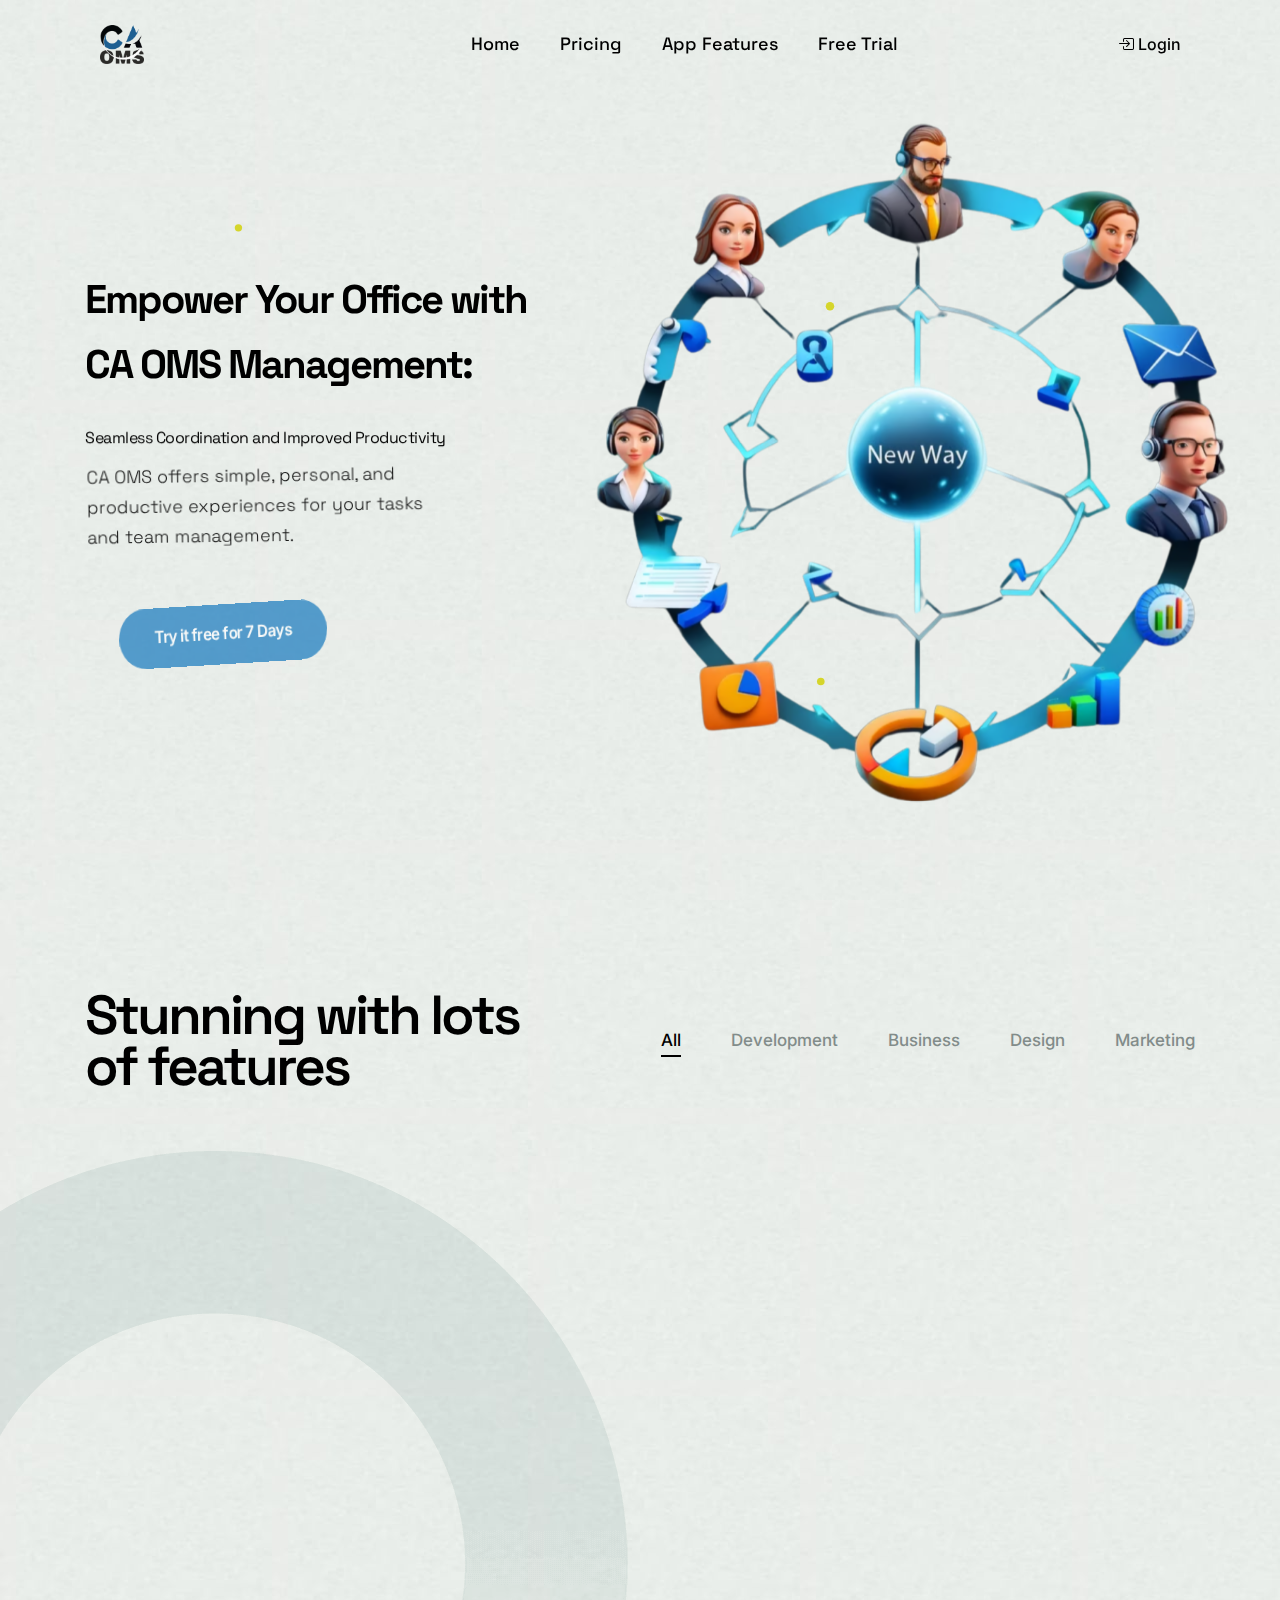
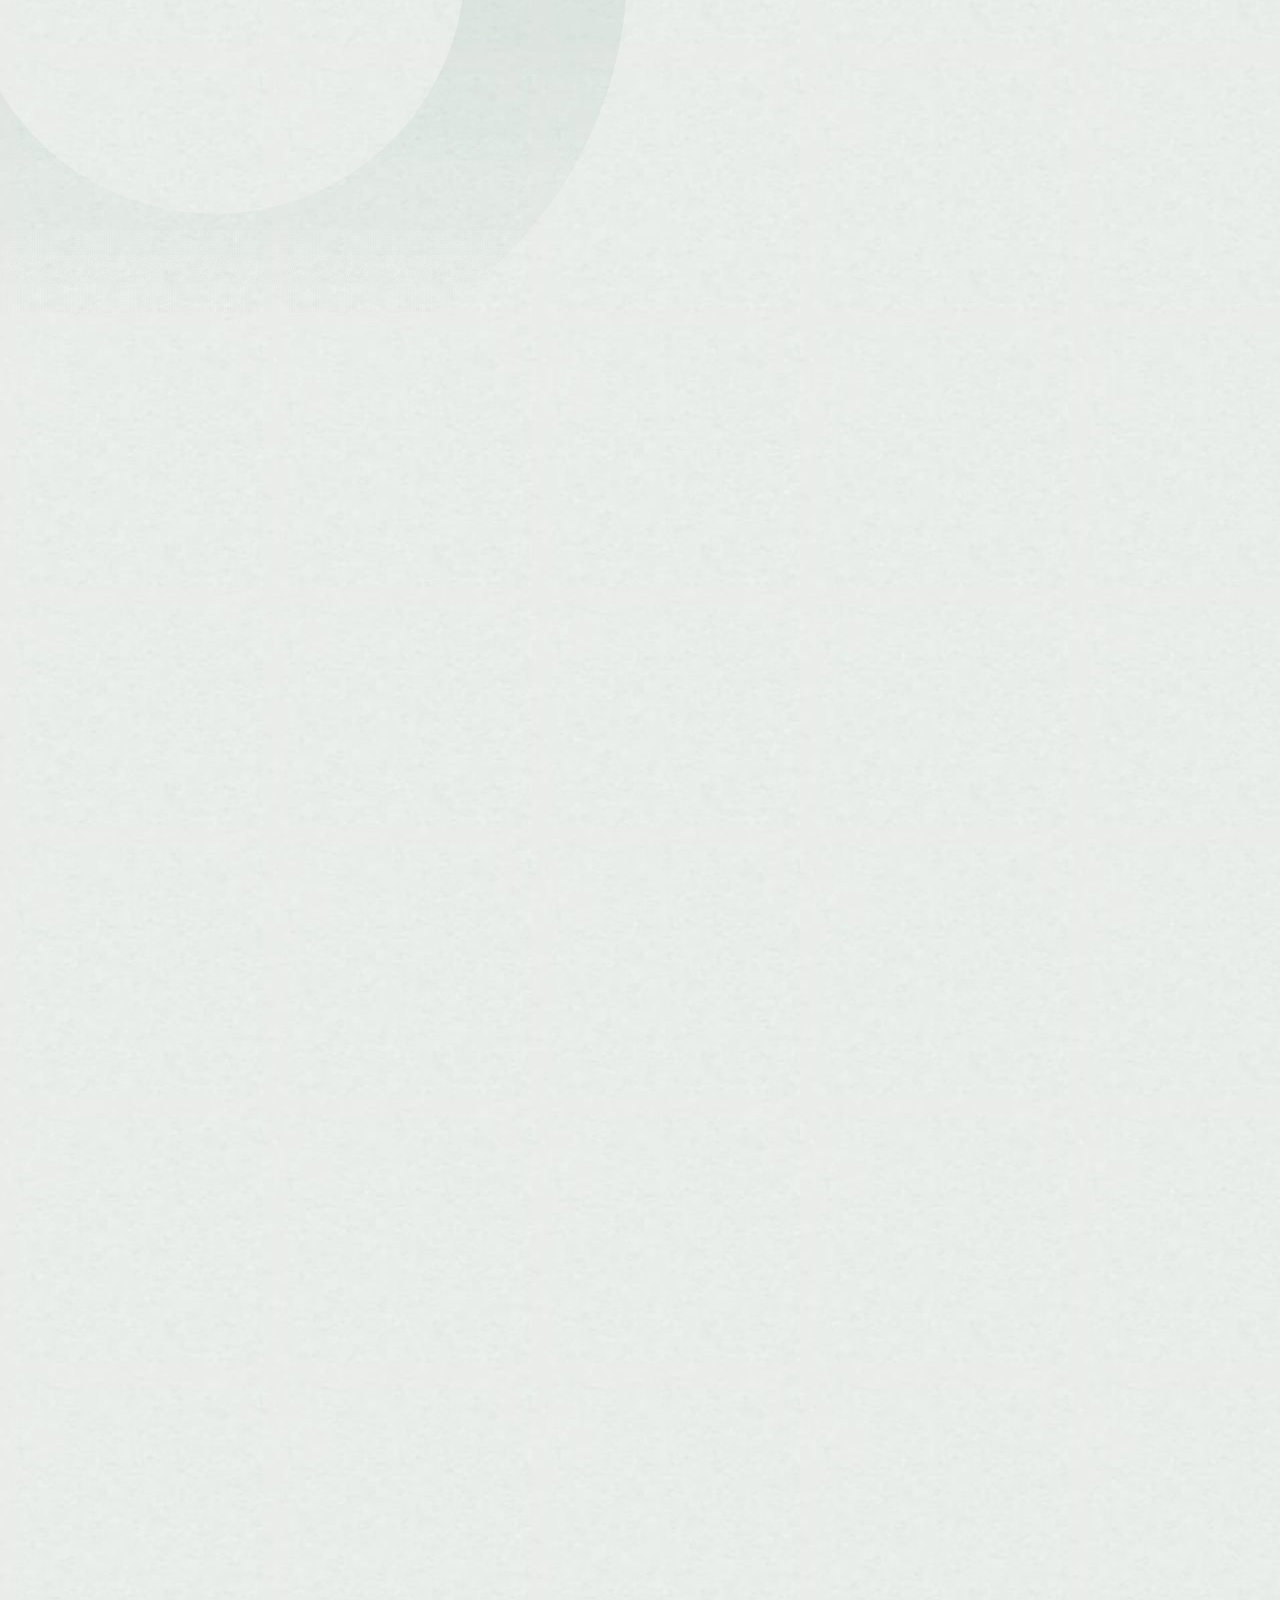
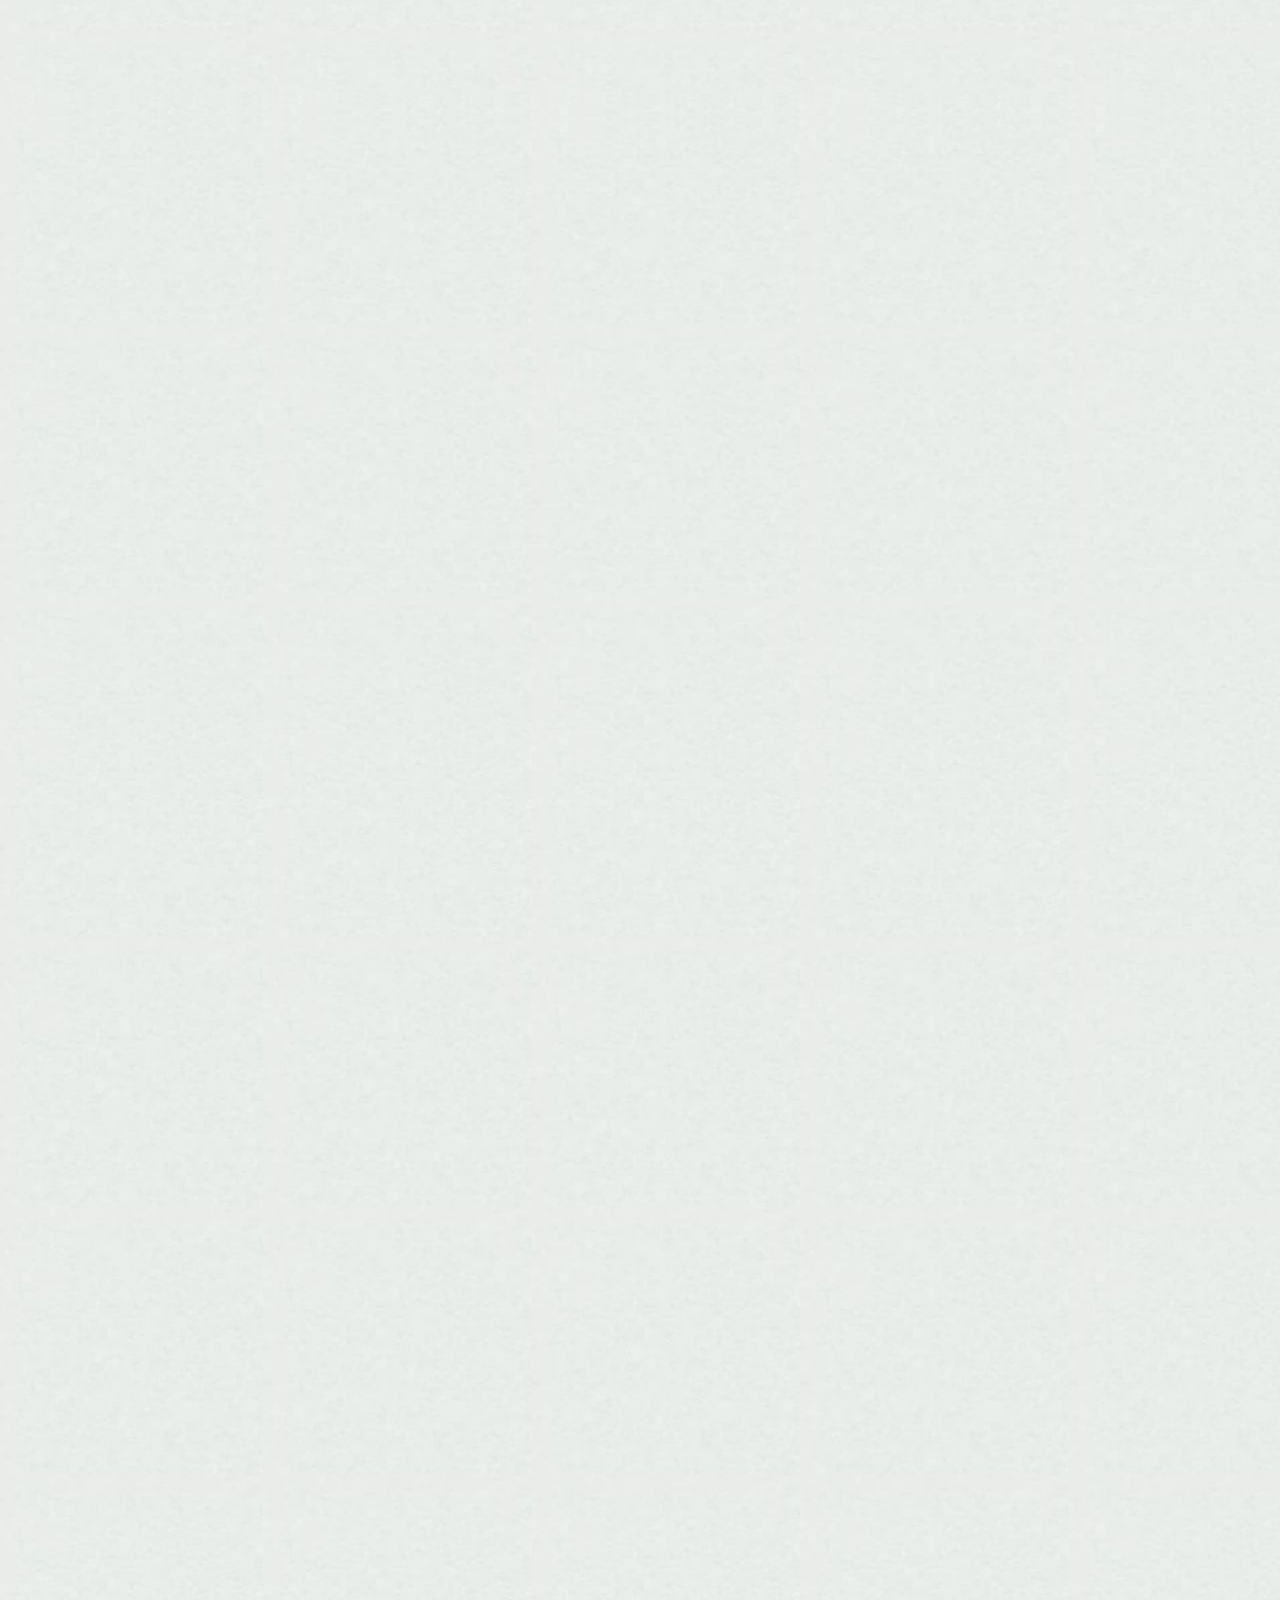
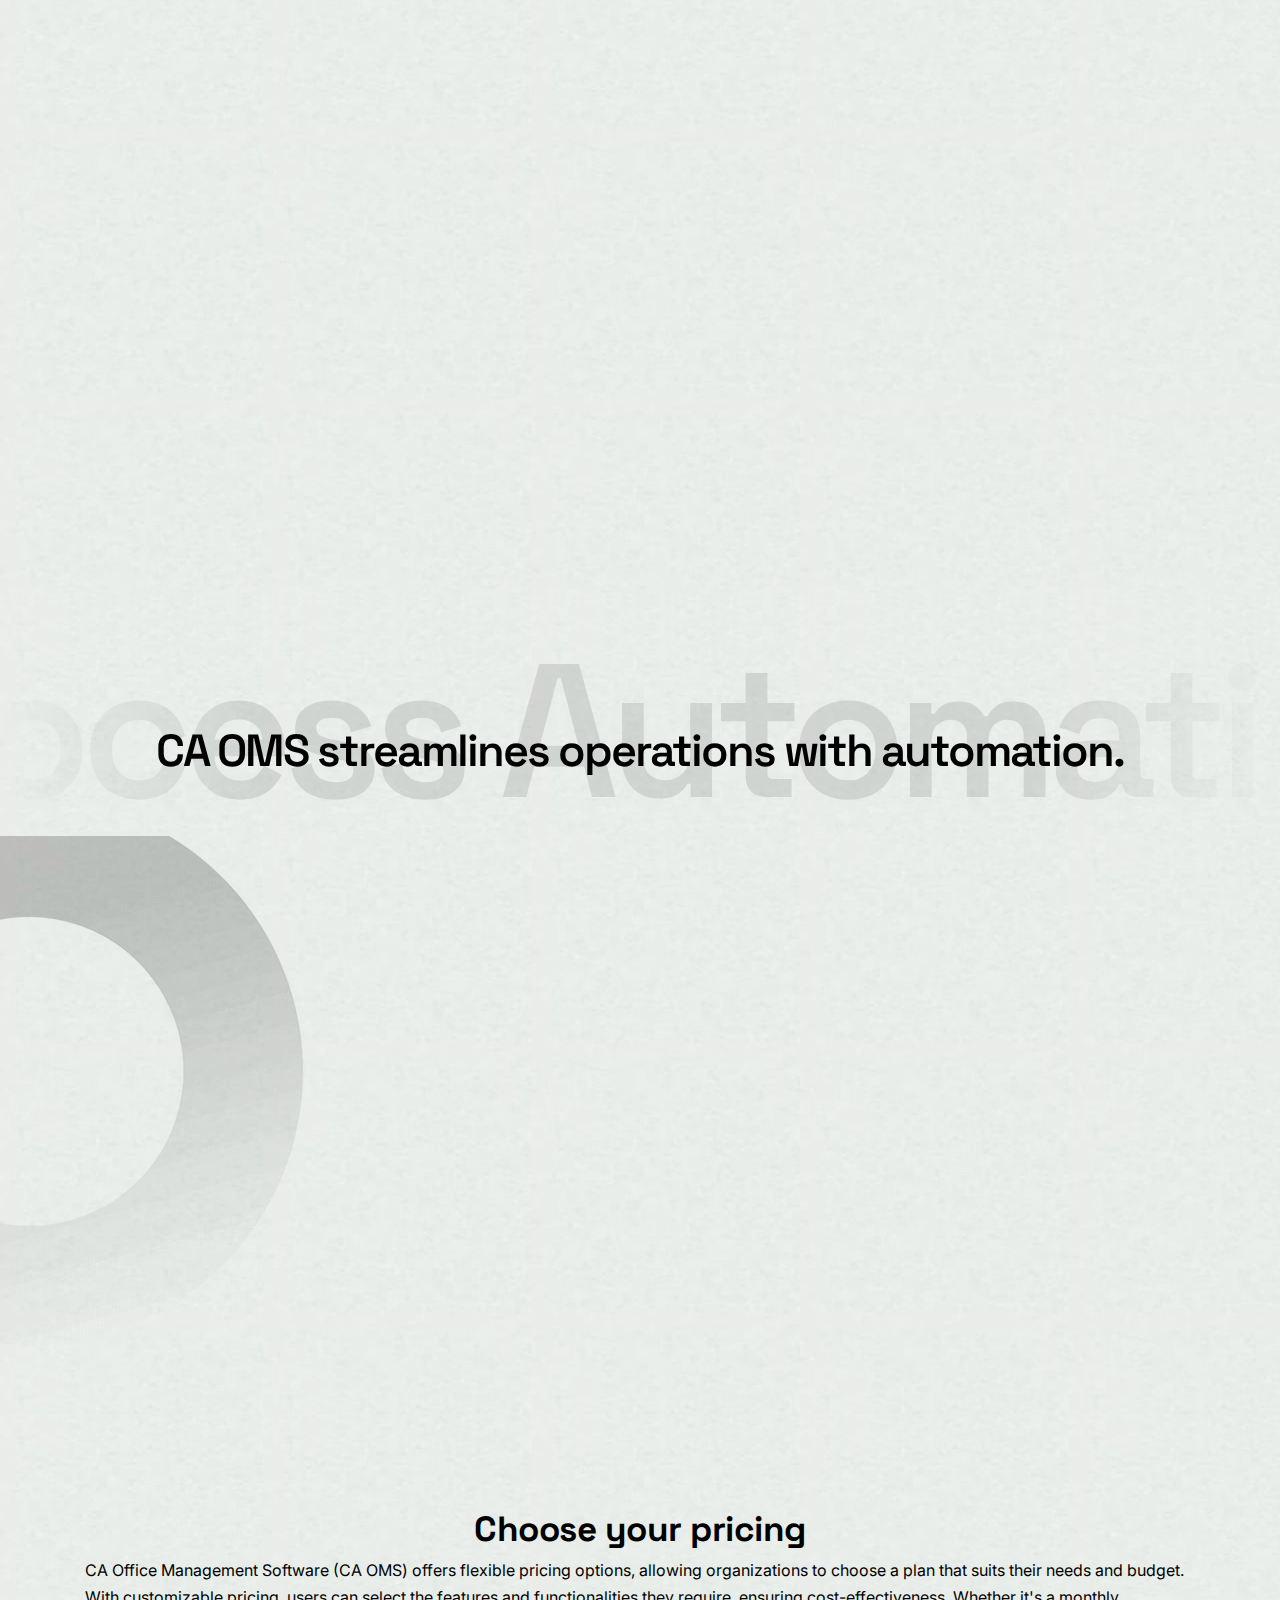
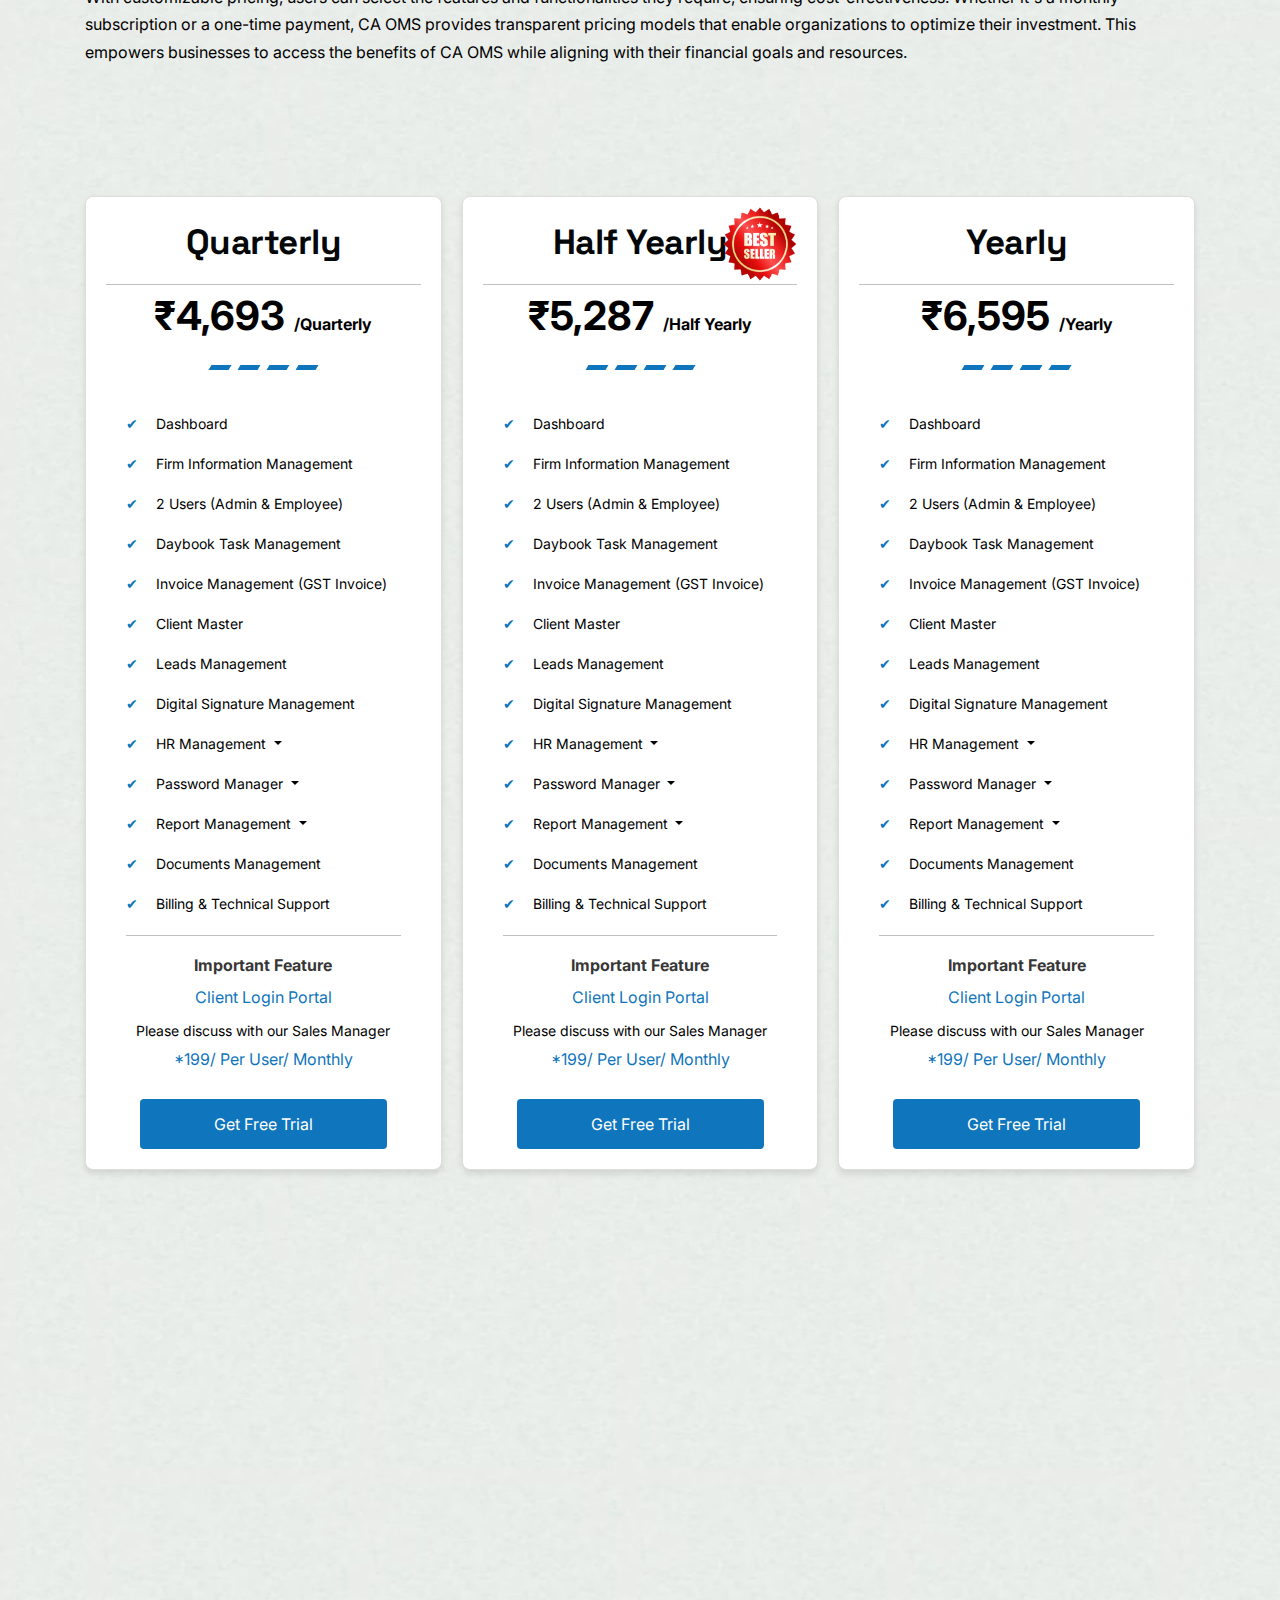
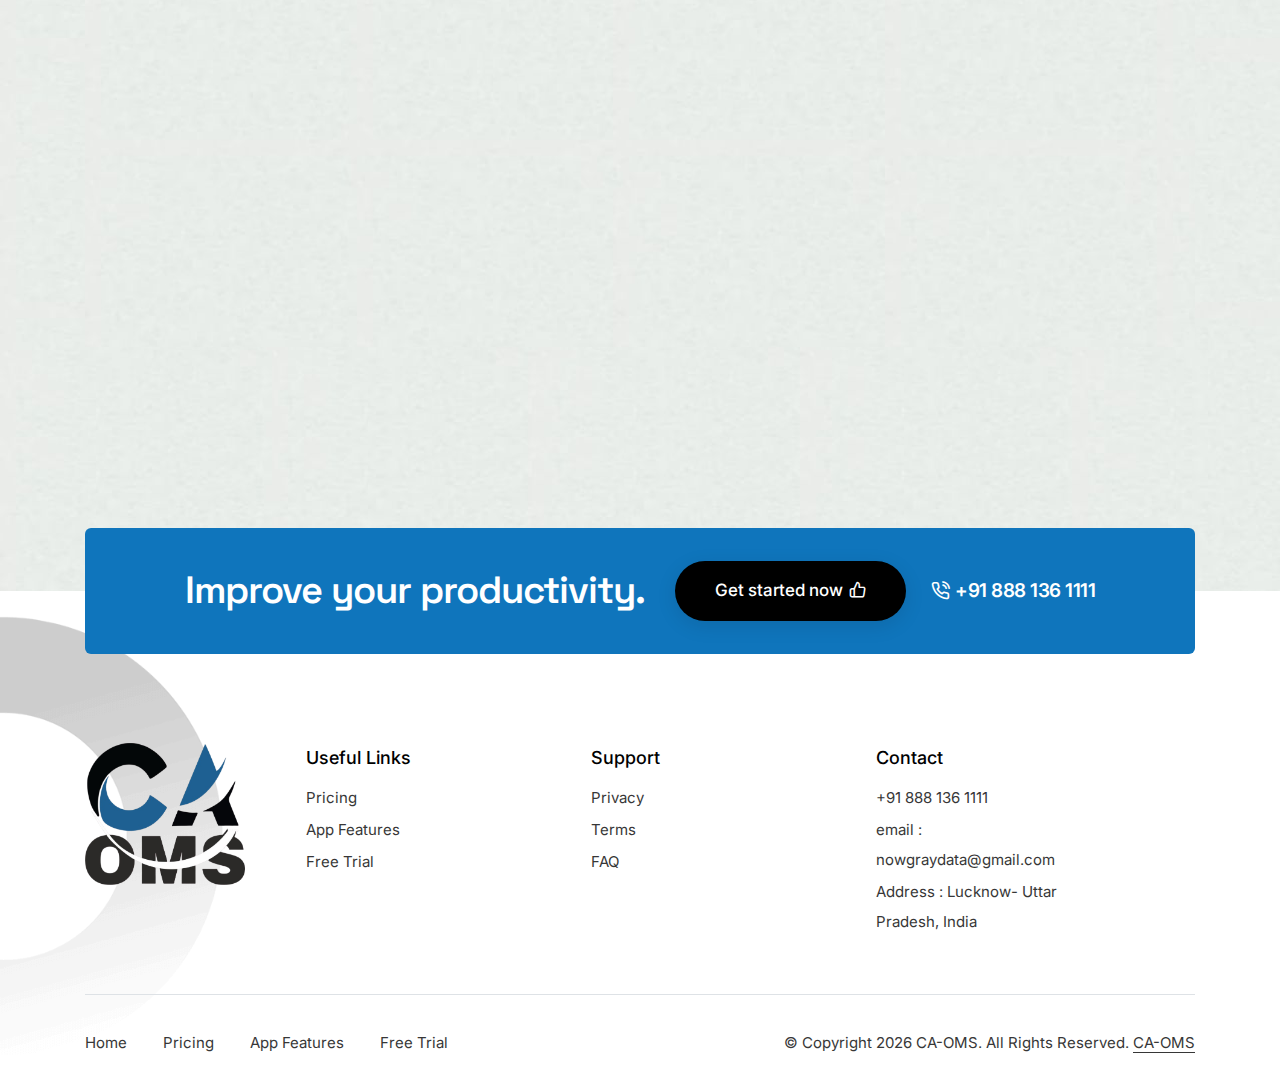
==== commit edc70c80: "sa" ====
--- a/index.html
+++ b/index.html
@@ -1626,7 +1626,7 @@
 </div>
             </ul>
             <a href="./freetrial.html">
-            <button>Get Started Now</button></a>
+            <button>Get Free Trial</button></a>
         </div>
        <div class="pricing-card" style="position: relative;">
         <img src="./images/bestseller.png" alt="Half Yearly" style="position: absolute; width: 75px;top: 10px;right: 20px; ">
@@ -1701,7 +1701,7 @@
           
             
             <a href="./freetrial.html">
-            <button>Get Started Now</button></a>
+            <button>Get Free Trial</button></a>
         </div>
        <div class="pricing-card">
             <h2>Yearly</h2><hr>
@@ -1773,7 +1773,7 @@
 
             </ul>
             <a href="./freetrial.html">
-            <button>Get Started Now</button></a>
+            <button>Get Free Trial</button></a>
         </div>
     </section>
     <!-- end section -->
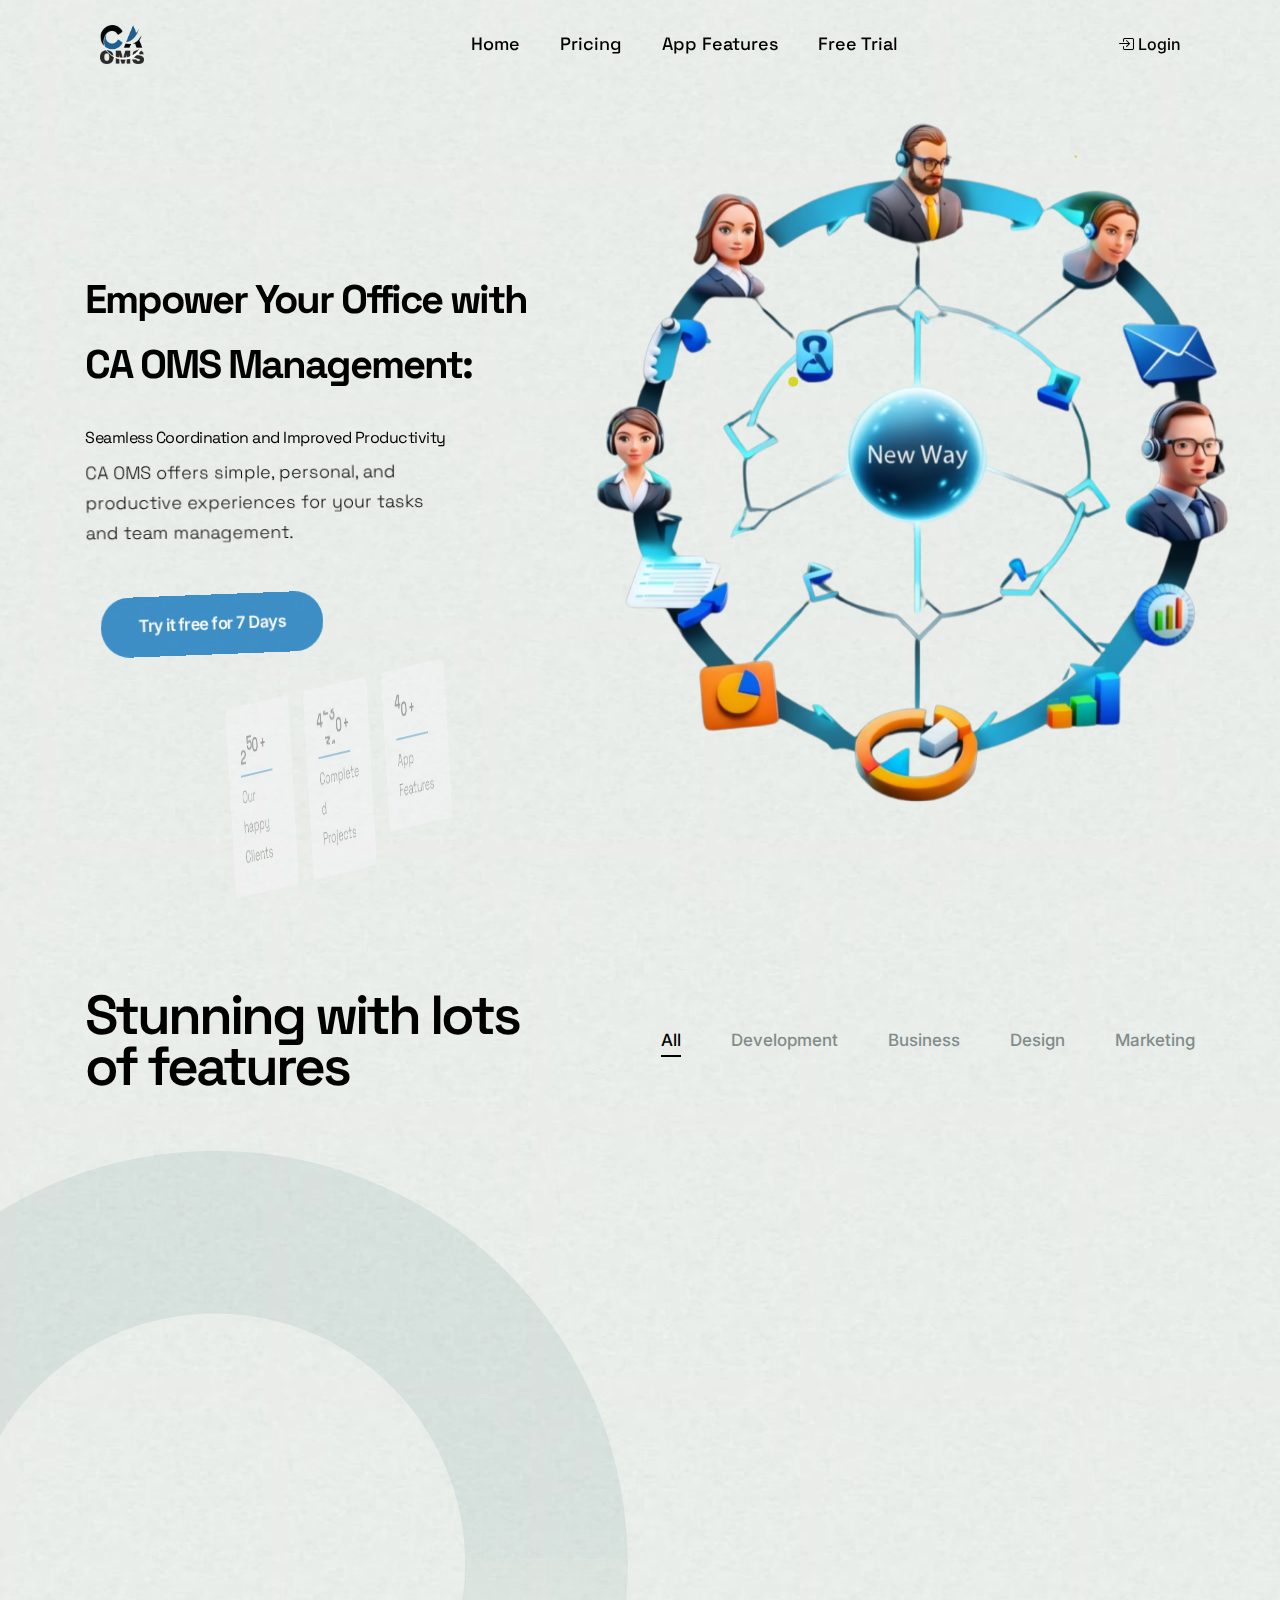
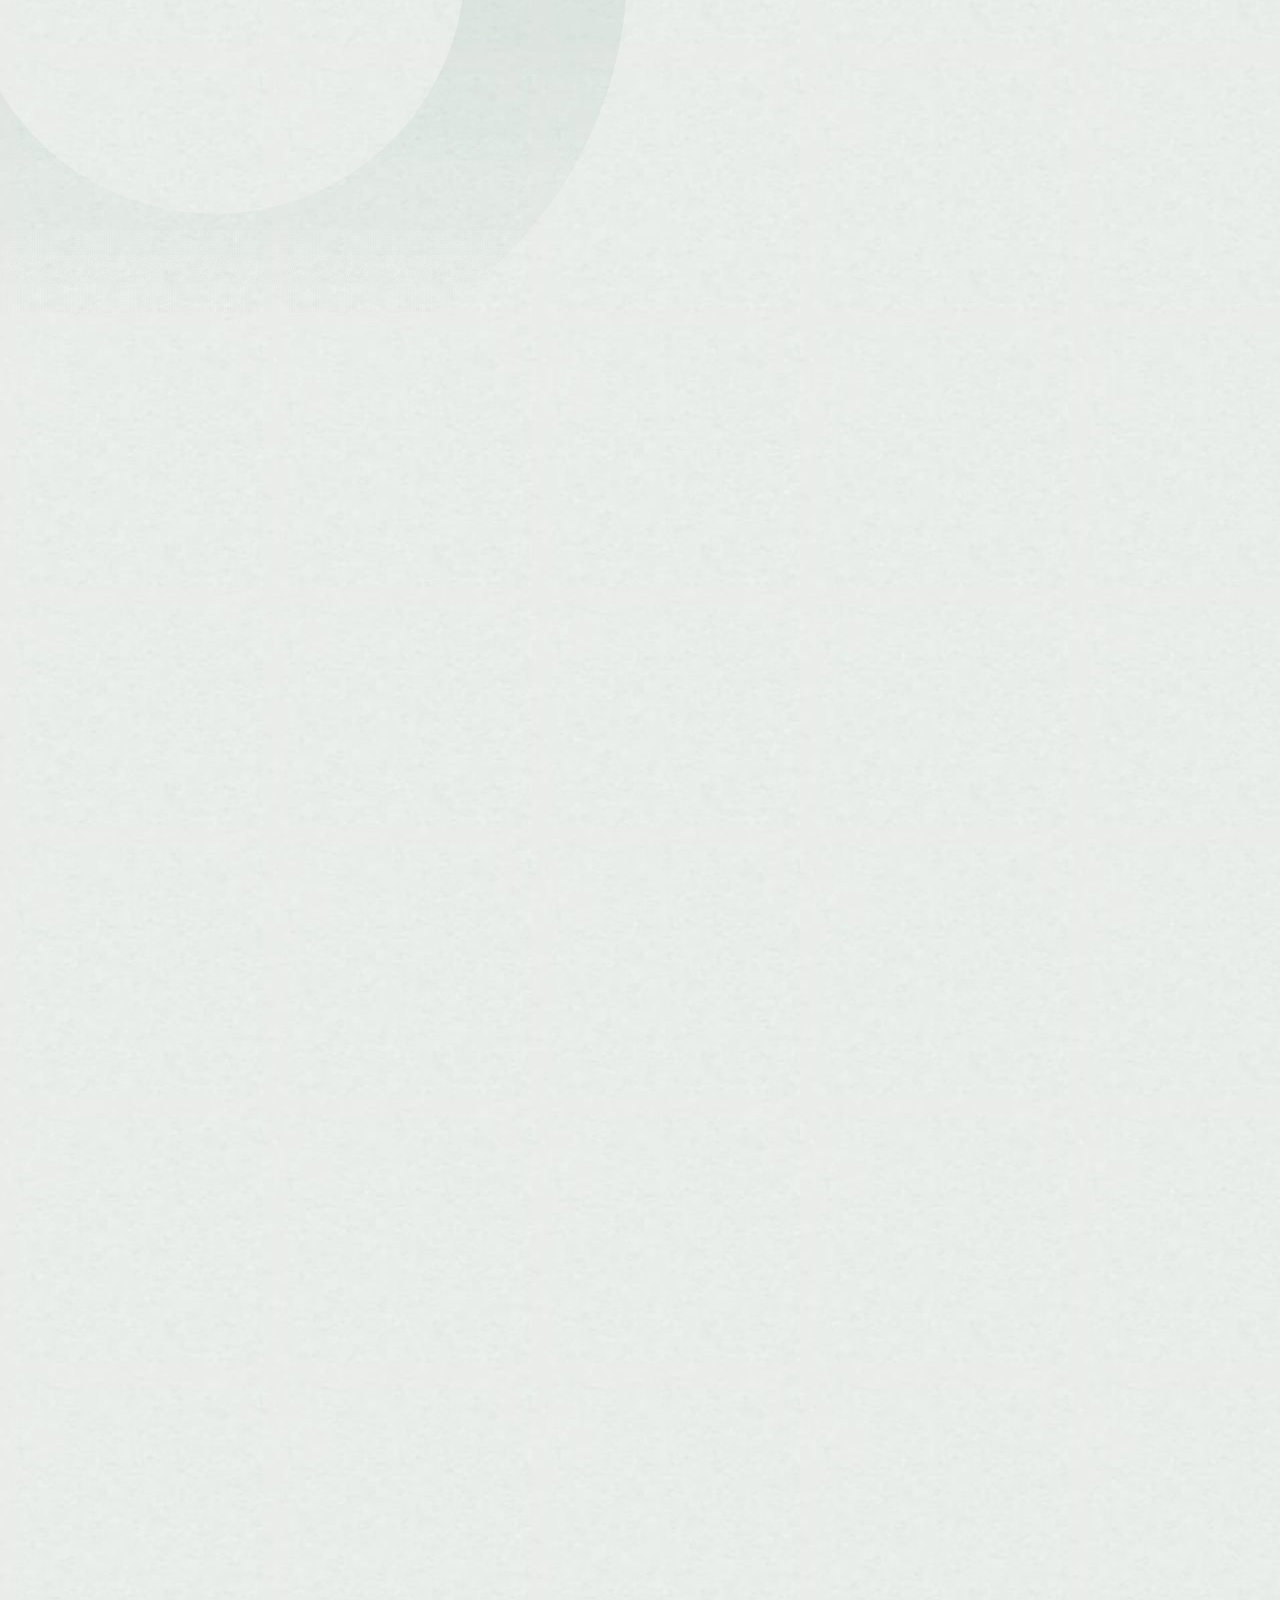
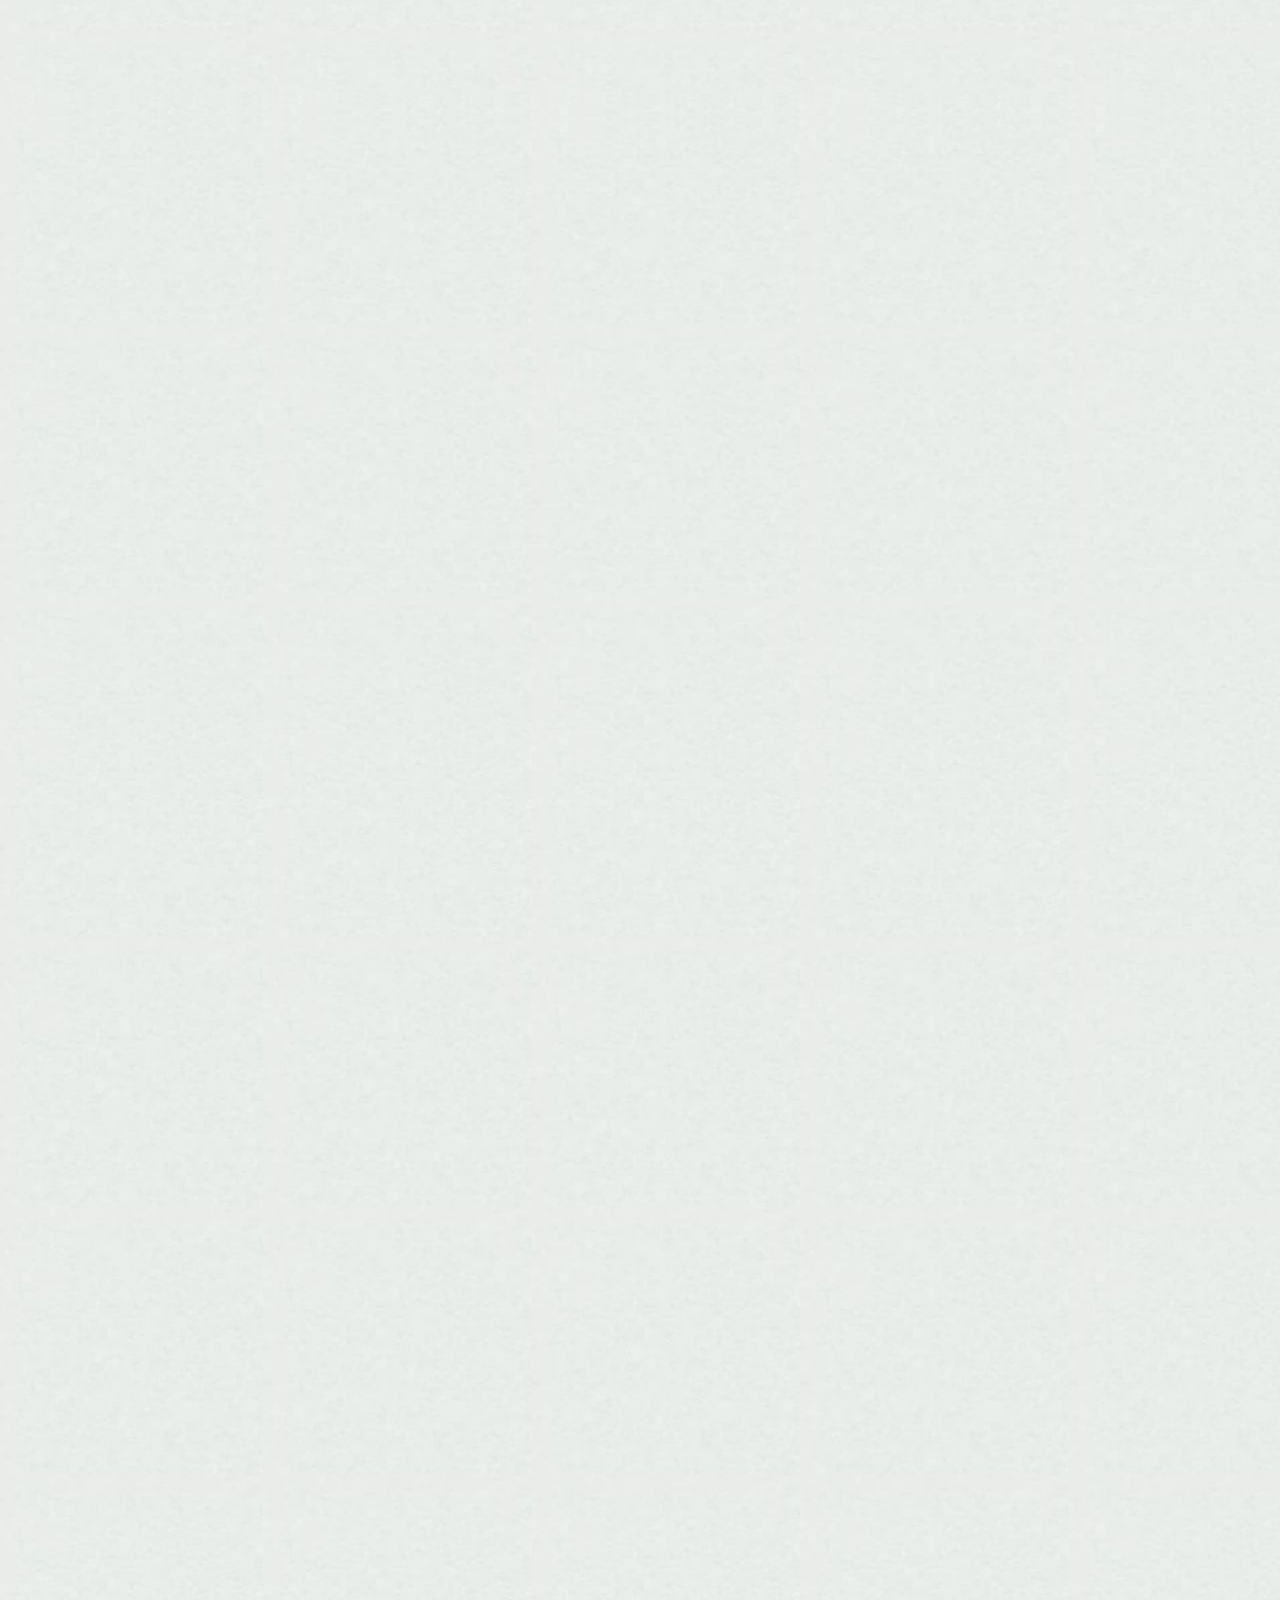
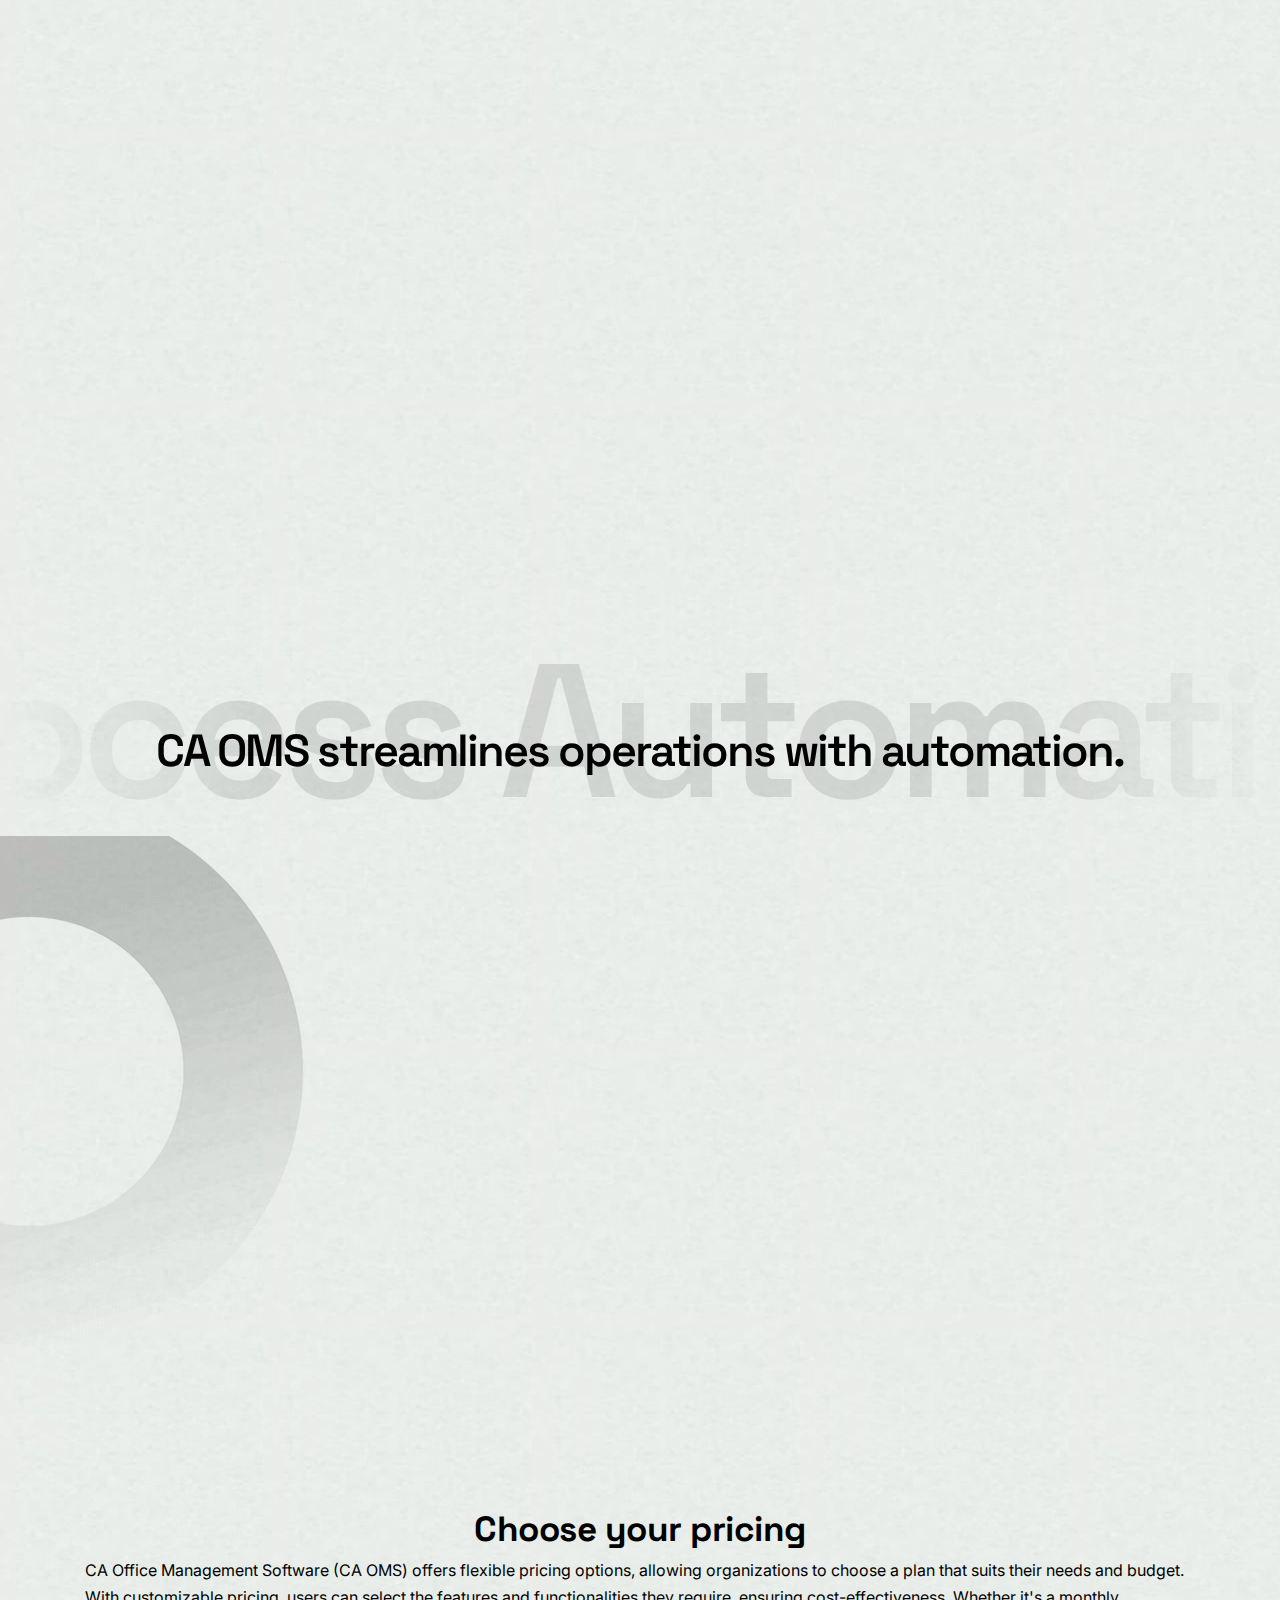
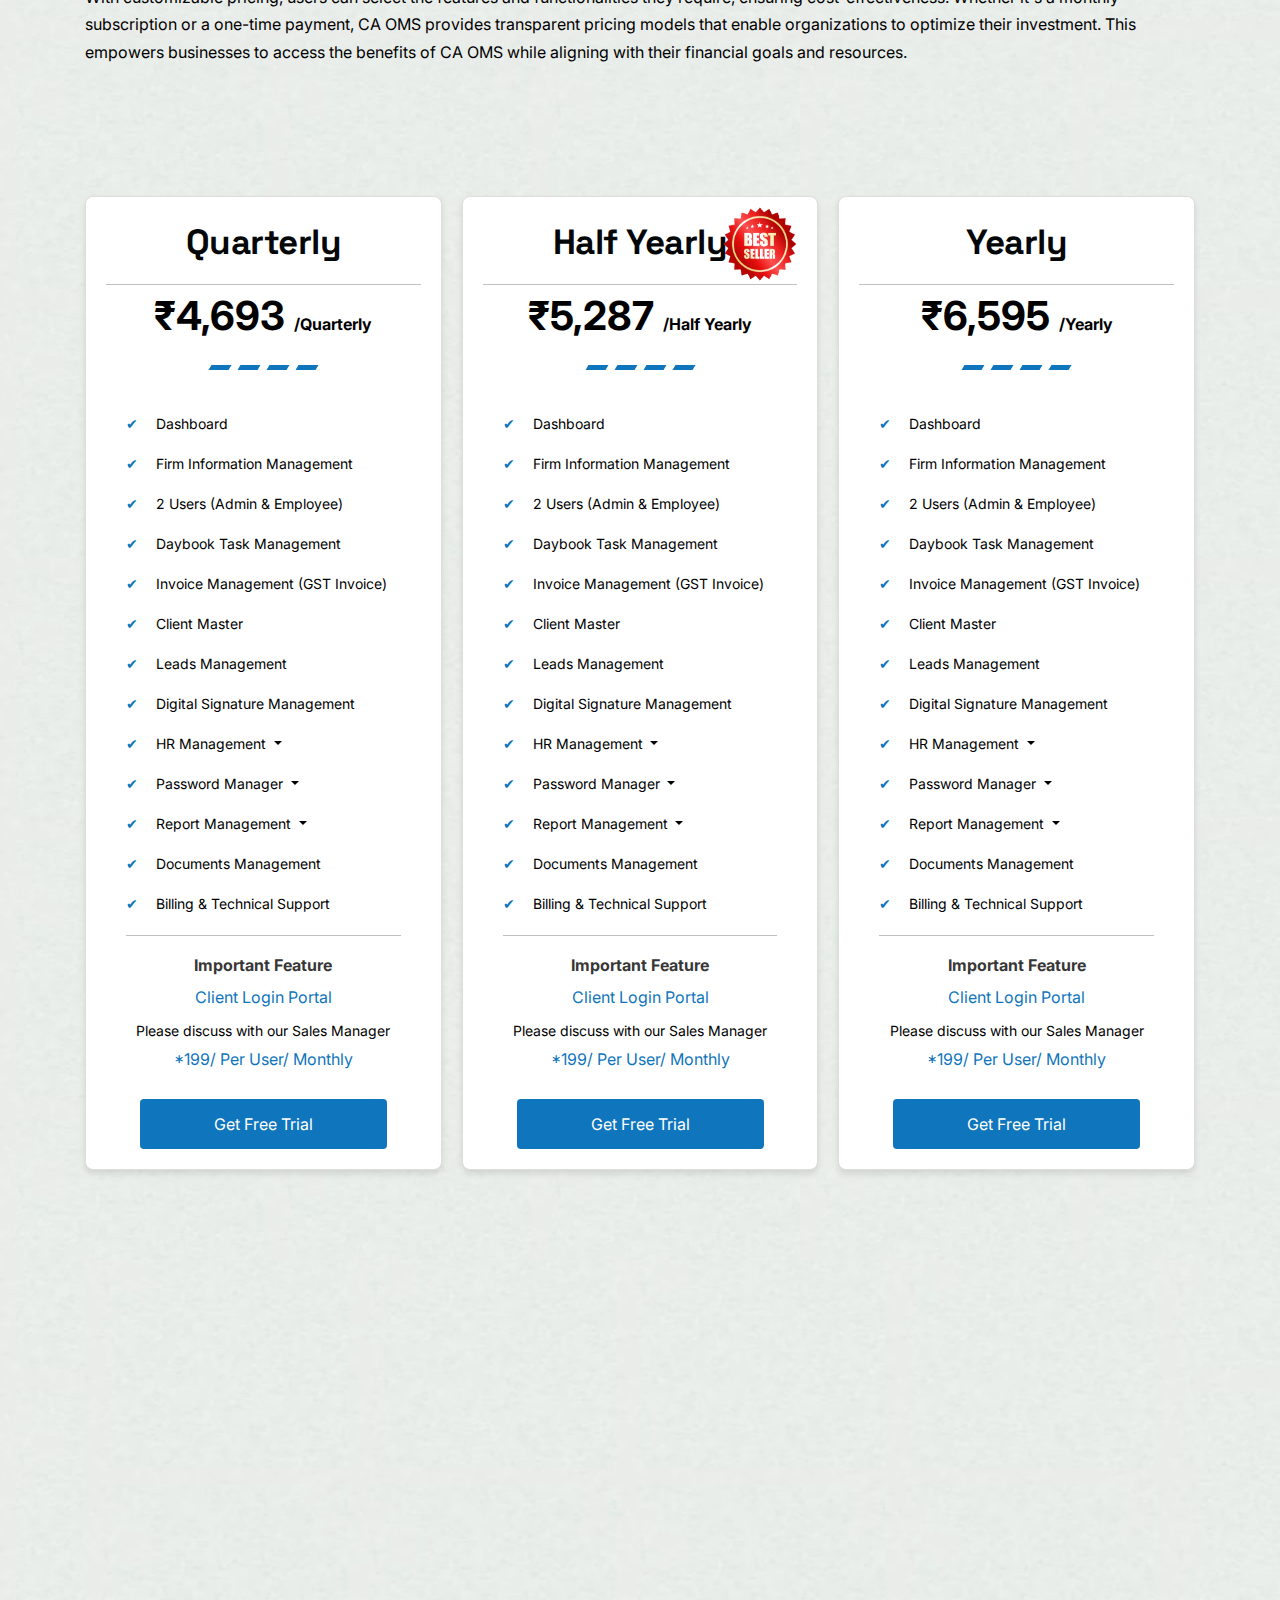
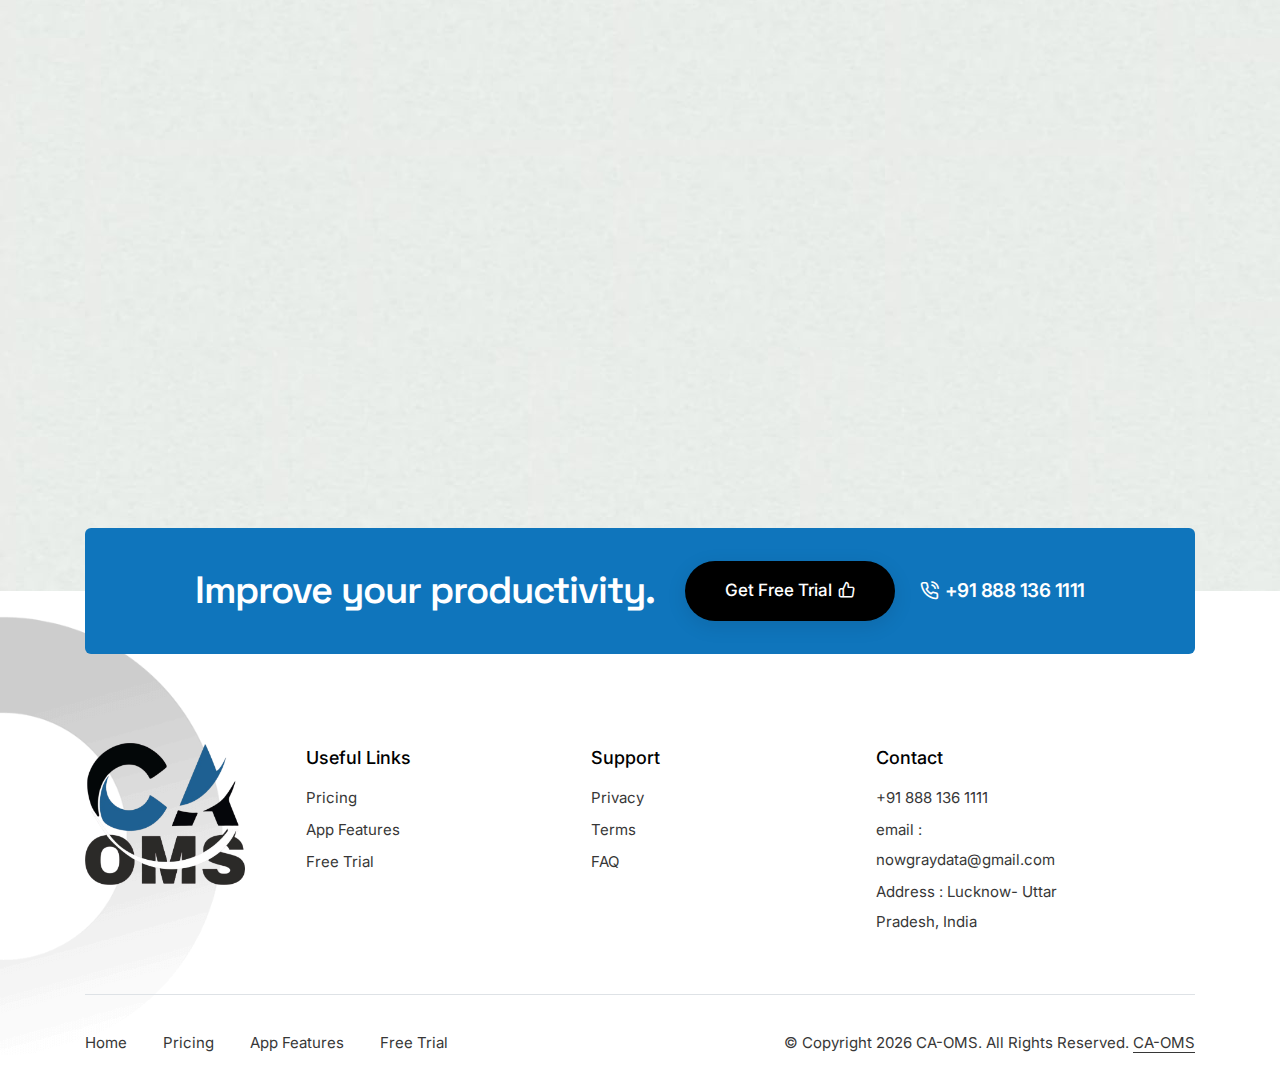
==== commit 4377af5b: "updates" ====
--- a/index.html
+++ b/index.html
@@ -2074,8 +2074,10 @@
               class="btn btn-extra-large btn-dark-gray btn-rounded btn-box-shadow btn-switch-text d-inline-block me-20px align-middle xs-m-0"
             >
               <span>
-                <span class="btn-text" data-text="Get started now"
-                  >Get started now</span
+                <span class="btn-text" data-text="
+Get Free Trial"
+                  >
+Get Free Trial</span
                 >
                 <span><i class="feather icon-feather-thumbs-up"></i></span>
               </span>
